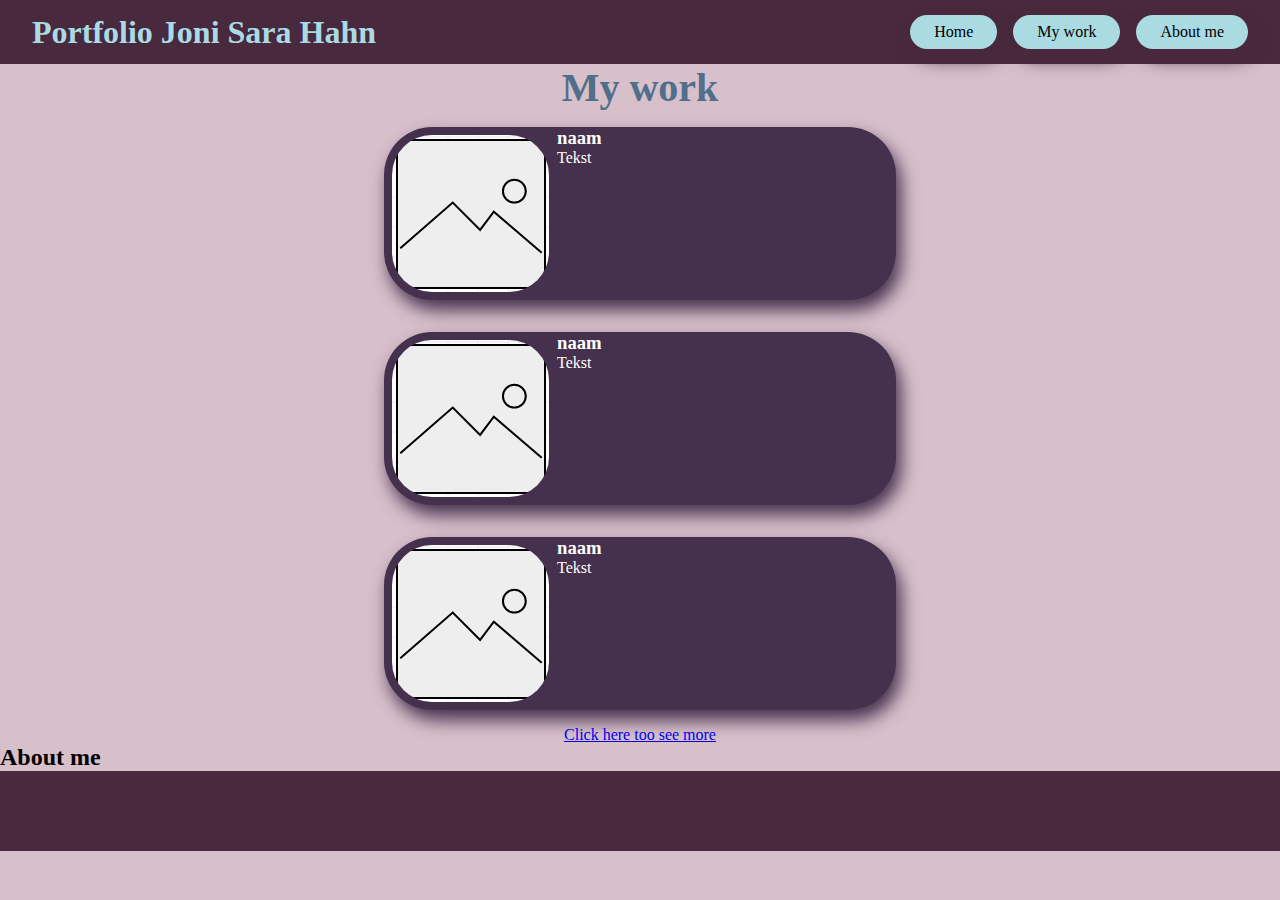
==== index.html @ 459853eb "first commit" ====
<!DOCTYPE html>
<html lang="en">
<head>
    <meta charset="UTF-8">
    <meta name="viewport" content="width=device-width, initial-scale=1.0">
    <title>Joni Sara Hahn portfolio</title>
    <link rel="stylesheet" href="style/style.css">
</head>
<body>
<header>
  <h1>Portfolio Joni Sara Hahn</h1>
  <ul>
    <li>Home</li>
    <li>My work</li>
    <li>About me</li>
  </ul>
</header>
<main>
    <section class="mywork">
        <h2>My work</h2>
        <article>
            <img src="img/stockimg.jpg" alt="">
            <div>
                <h3>naam</h3>
                <p>Tekst</p>
            </div>
        </article>
        <article>
            <img src="img/stockimg.jpg" alt="">
            <div>
                <h3>naam</h3>
                <p>Tekst</p>
            </div>
        </article>
        <article>
            <img src="img/stockimg.jpg" alt="">
            <div>
                <h3>naam</h3>
                <p>Tekst</p>
            </div>
        </article>
        <a href="#">Click here too see more</a>
    </section>
    <section class="aboutme">
        <h2>About me</h2>
    </section>
    <footer></footer>
</main>
</body>
</html>
---- style/style.css ----
/* All styling */
* {
    margin: 0;
    padding: 0;
}

body {
    background-color: var(--color-background);
}

:root {
    --color-background:#D8C0CB;
    --color-burgandy:#48293D;
    --color-blue:#AADBE3;
    --color-headtext:#506F8A;
    --color-secback:#45304D;
}

/* Header */
header {
    display: flex;
    justify-content: space-between;
    background-color: var(--color-burgandy);
    height: 4em;
}

header h1 {
    margin-left: 1em;
    display: flex;
    align-items: center;
    color: var(--color-blue);
}

header ul {
    display: flex;
    display: flex;
    align-items: center;
    margin-right: 1em;
}

header ul li {
    list-style: none;
    margin-right: 1em;
    font-size: 1em;
    background-color: var(--color-blue);
    padding: .5em 1.5em .5em 1.5em;
    border-radius: 2em;
    box-shadow: 5px 10px 18px var(--color-burgandy);
}

/* Main */
.mywork {
    display: flex;
    flex-direction: column;
    align-items: center;
}

.mywork h2 {
    color: var(--color-headtext);
    display: flex;
    justify-content: center;
    font-size: 2.5em;
}

.mywork article {
    display: flex;
    background-color: var(--color-secback);
    width: 40%;
    border-radius: 3em;
    margin-bottom: 1em;
    margin-top: 1em;
    color: white;
    box-shadow: 5px 10px 18px var(--color-secback);
}

.mywork article img {
    border-radius: 3em;
    padding: .5em;
}

/* Footer */
footer {
    background-color: var(--color-burgandy);
    height: 5em;
}
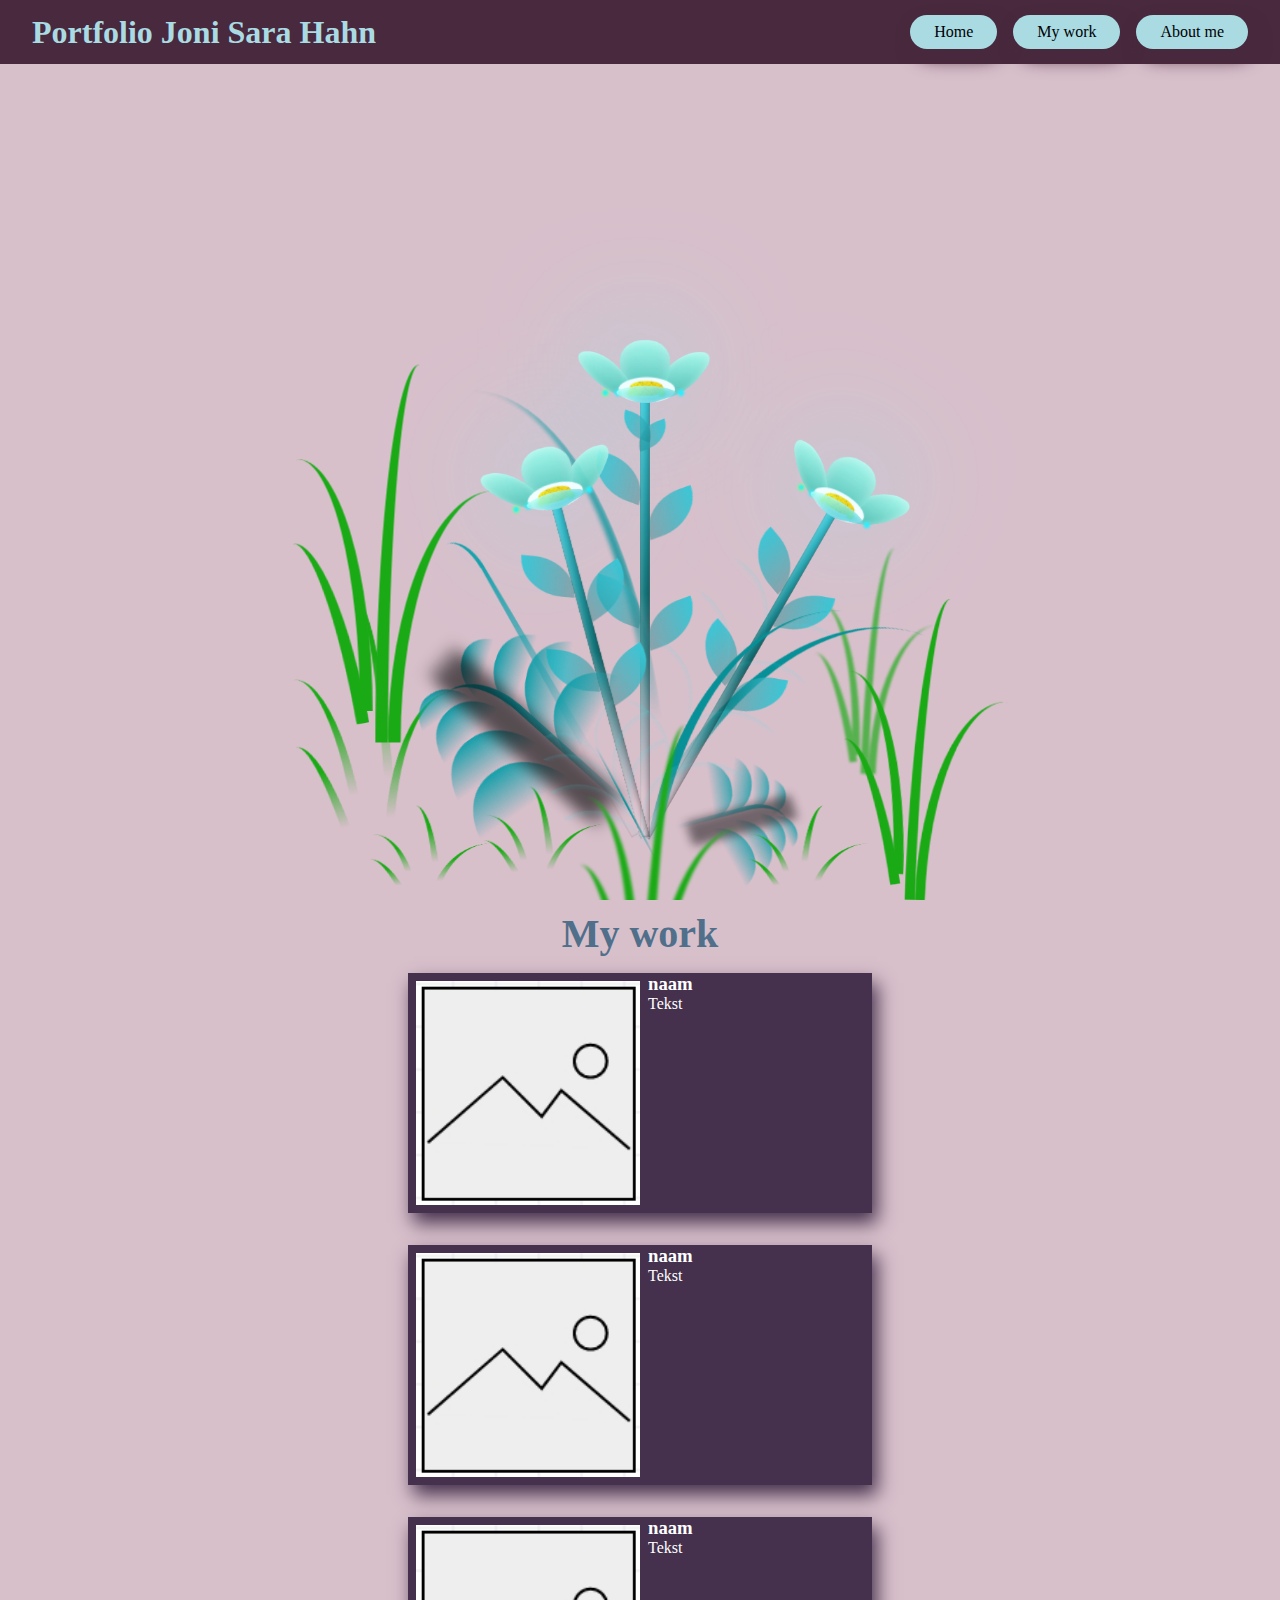
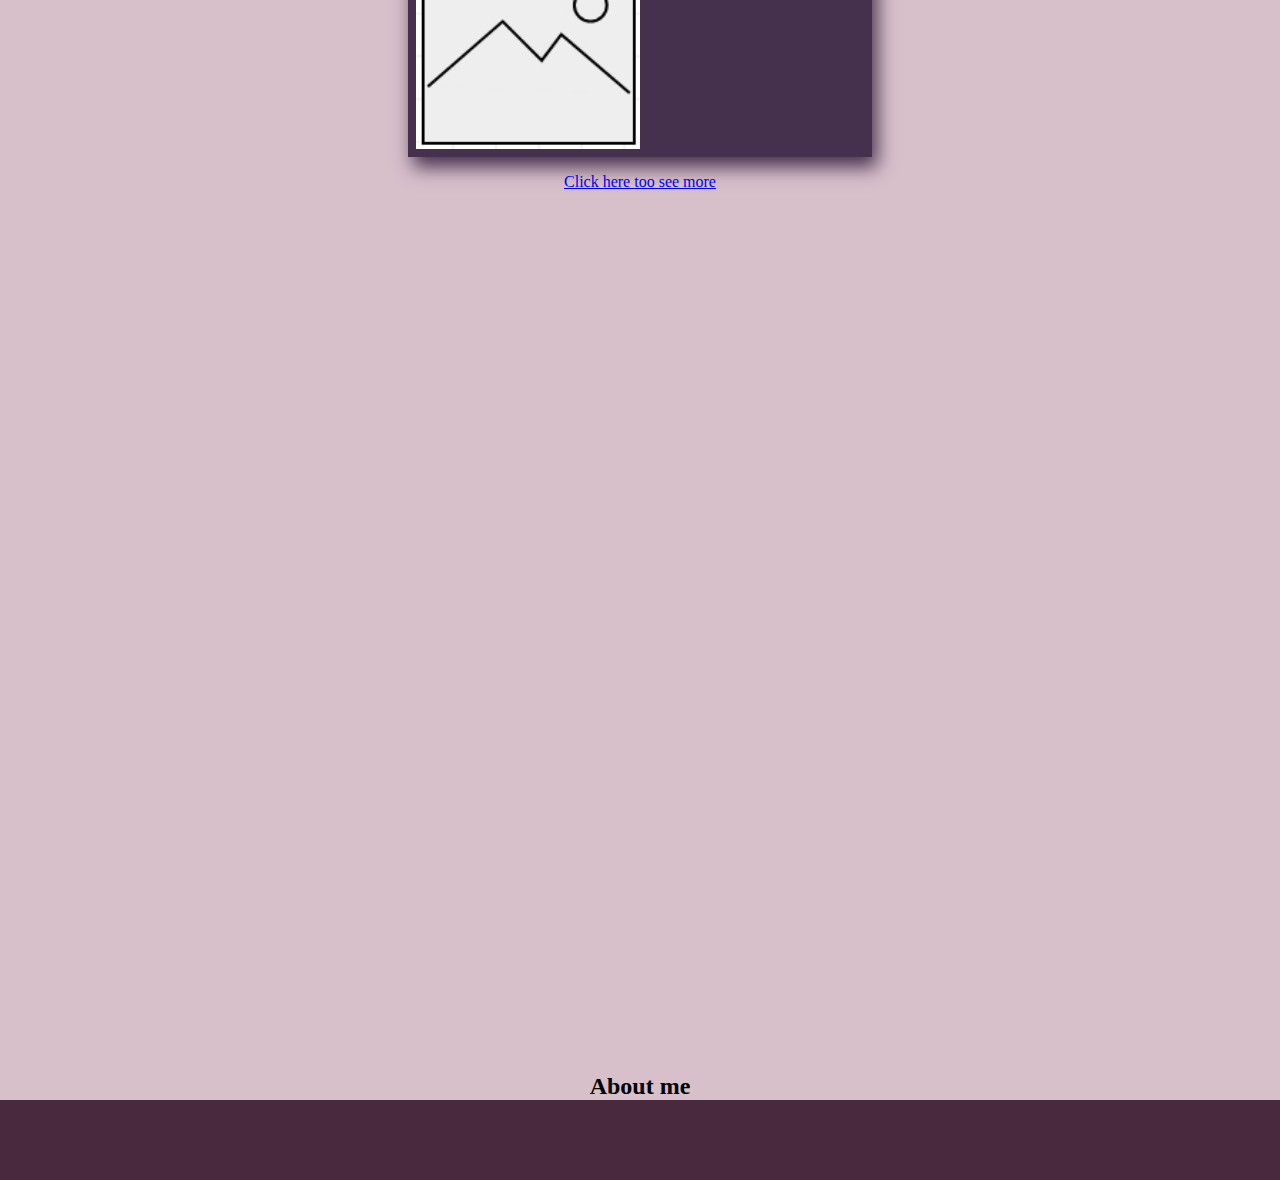
==== commit eb5762ed: "flower animation" ====
--- a/index.html
+++ b/index.html
@@ -6,7 +6,7 @@
     <title>Joni Sara Hahn portfolio</title>
     <link rel="stylesheet" href="style/style.css">
 </head>
-<body>
+<body class="not-loaded">
 <header>
   <h1>Portfolio Joni Sara Hahn</h1>
   <ul>
@@ -16,6 +16,308 @@
   </ul>
 </header>
 <main>
+    <section class="flower-section">
+        <div class="night"></div>
+        <div class="flowers">
+          <div class="flower flower--1">
+            <div class="flower__leafs flower__leafs--1">
+              <div class="flower__leaf flower__leaf--1"></div>
+              <div class="flower__leaf flower__leaf--2"></div>
+              <div class="flower__leaf flower__leaf--3"></div>
+              <div class="flower__leaf flower__leaf--4"></div>
+              
+
+              <div class="flower__white-circle"></div>
+      
+              <div class="flower__light flower__light--1"></div>
+              <div class="flower__light flower__light--2"></div>
+              <div class="flower__light flower__light--3"></div>
+              <div class="flower__light flower__light--4"></div>
+              <div class="flower__light flower__light--5"></div>
+              <div class="flower__light flower__light--6"></div>
+              <div class="flower__light flower__light--7"></div>
+              <div class="flower__light flower__light--8"></div>
+      
+            </div>
+            <div class="flower__line">
+              <div class="flower__line__leaf flower__line__leaf--1"></div>
+              <div class="flower__line__leaf flower__line__leaf--2"></div>
+              <div class="flower__line__leaf flower__line__leaf--3"></div>
+              <div class="flower__line__leaf flower__line__leaf--4"></div>
+              <div class="flower__line__leaf flower__line__leaf--5"></div>
+              <div class="flower__line__leaf flower__line__leaf--6"></div>
+            </div>
+          </div>
+      
+          <div class="flower flower--2">
+            <div class="flower__leafs flower__leafs--2">
+              <div class="flower__leaf flower__leaf--1"></div>
+              <div class="flower__leaf flower__leaf--2"></div>
+              <div class="flower__leaf flower__leaf--3"></div>
+              <div class="flower__leaf flower__leaf--4"></div>
+              <div class="flower__white-circle"></div>
+      
+              <div class="flower__light flower__light--1"></div>
+              <div class="flower__light flower__light--2"></div>
+              <div class="flower__light flower__light--3"></div>
+              <div class="flower__light flower__light--4"></div>
+              <div class="flower__light flower__light--5"></div>
+              <div class="flower__light flower__light--6"></div>
+              <div class="flower__light flower__light--7"></div>
+              <div class="flower__light flower__light--8"></div>
+      
+            </div>
+            <div class="flower__line">
+              <div class="flower__line__leaf flower__line__leaf--1"></div>
+              <div class="flower__line__leaf flower__line__leaf--2"></div>
+              <div class="flower__line__leaf flower__line__leaf--3"></div>
+              <div class="flower__line__leaf flower__line__leaf--4"></div>
+            </div>
+          </div>
+      
+          <div class="flower flower--3">
+            <div class="flower__leafs flower__leafs--3">
+              <div class="flower__leaf flower__leaf--1"></div>
+              <div class="flower__leaf flower__leaf--2"></div>
+              <div class="flower__leaf flower__leaf--3"></div>
+              <div class="flower__leaf flower__leaf--4"></div>
+              <div class="flower__white-circle"></div>
+      
+              <div class="flower__light flower__light--1"></div>
+              <div class="flower__light flower__light--2"></div>
+              <div class="flower__light flower__light--3"></div>
+              <div class="flower__light flower__light--4"></div>
+              <div class="flower__light flower__light--5"></div>
+              <div class="flower__light flower__light--6"></div>
+              <div class="flower__light flower__light--7"></div>
+              <div class="flower__light flower__light--8"></div>
+      
+            </div>
+            <div class="flower__line">
+              <div class="flower__line__leaf flower__line__leaf--1"></div>
+              <div class="flower__line__leaf flower__line__leaf--2"></div>
+              <div class="flower__line__leaf flower__line__leaf--3"></div>
+              <div class="flower__line__leaf flower__line__leaf--4"></div>
+            </div>
+          </div>
+      
+          <div class="grow-ans" style="--d:1.2s">
+            <div class="flower__g-long">
+              <div class="flower__g-long__top"></div>
+              <div class="flower__g-long__bottom"></div>
+            </div>
+          </div>
+      
+          <div class="growing-grass">
+            <div class="flower__grass flower__grass--1">
+              <div class="flower__grass--top"></div>
+              <div class="flower__grass--bottom"></div>
+              <div class="flower__grass__leaf flower__grass__leaf--1"></div>
+              <div class="flower__grass__leaf flower__grass__leaf--2"></div>
+              <div class="flower__grass__leaf flower__grass__leaf--3"></div>
+              <div class="flower__grass__leaf flower__grass__leaf--4"></div>
+              <div class="flower__grass__leaf flower__grass__leaf--5"></div>
+              <div class="flower__grass__leaf flower__grass__leaf--6"></div>
+              <div class="flower__grass__leaf flower__grass__leaf--7"></div>
+              <div class="flower__grass__leaf flower__grass__leaf--8"></div>
+              <div class="flower__grass__overlay"></div>
+            </div>
+          </div>
+      
+          <div class="growing-grass">
+            <div class="flower__grass flower__grass--2">
+              <div class="flower__grass--top"></div>
+              <div class="flower__grass--bottom"></div>
+              <div class="flower__grass__leaf flower__grass__leaf--1"></div>
+              <div class="flower__grass__leaf flower__grass__leaf--2"></div>
+              <div class="flower__grass__leaf flower__grass__leaf--3"></div>
+              <div class="flower__grass__leaf flower__grass__leaf--4"></div>
+              <div class="flower__grass__leaf flower__grass__leaf--5"></div>
+              <div class="flower__grass__leaf flower__grass__leaf--6"></div>
+              <div class="flower__grass__leaf flower__grass__leaf--7"></div>
+              <div class="flower__grass__leaf flower__grass__leaf--8"></div>
+              <div class="flower__grass__overlay"></div>
+            </div>
+          </div>
+      
+          <div class="grow-ans" style="--d:2.4s">
+            <div class="flower__g-right flower__g-right--1">
+              <div class="leaf"></div>
+            </div>
+          </div>
+      
+          <div class="grow-ans" style="--d:2.8s">
+            <div class="flower__g-right flower__g-right--2">
+              <div class="leaf"></div>
+            </div>
+          </div>
+      
+          <div class="grow-ans" style="--d:2.8s">
+            <div class="flower__g-front">
+              <div class="flower__g-front__leaf-wrapper flower__g-front__leaf-wrapper--1">
+                <div class="flower__g-front__leaf"></div>
+              </div>
+              <div class="flower__g-front__leaf-wrapper flower__g-front__leaf-wrapper--2">
+                <div class="flower__g-front__leaf"></div>
+              </div>
+              <div class="flower__g-front__leaf-wrapper flower__g-front__leaf-wrapper--3">
+                <div class="flower__g-front__leaf"></div>
+              </div>
+              <div class="flower__g-front__leaf-wrapper flower__g-front__leaf-wrapper--4">
+                <div class="flower__g-front__leaf"></div>
+              </div>
+              <div class="flower__g-front__leaf-wrapper flower__g-front__leaf-wrapper--5">
+                <div class="flower__g-front__leaf"></div>
+              </div>
+              <div class="flower__g-front__leaf-wrapper flower__g-front__leaf-wrapper--6">
+                <div class="flower__g-front__leaf"></div>
+              </div>
+              <div class="flower__g-front__leaf-wrapper flower__g-front__leaf-wrapper--7">
+                <div class="flower__g-front__leaf"></div>
+              </div>
+              <div class="flower__g-front__leaf-wrapper flower__g-front__leaf-wrapper--8">
+                <div class="flower__g-front__leaf"></div>
+              </div>
+              <div class="flower__g-front__line"></div>
+            </div>
+          </div>
+      
+          <div class="grow-ans" style="--d:3.2s">
+            <div class="flower__g-fr">
+              <div class="leaf"></div>
+              <div class="flower__g-fr__leaf flower__g-fr__leaf--1"></div>
+              <div class="flower__g-fr__leaf flower__g-fr__leaf--2"></div>
+              <div class="flower__g-fr__leaf flower__g-fr__leaf--3"></div>
+              <div class="flower__g-fr__leaf flower__g-fr__leaf--4"></div>
+              <div class="flower__g-fr__leaf flower__g-fr__leaf--5"></div>
+              <div class="flower__g-fr__leaf flower__g-fr__leaf--6"></div>
+              <div class="flower__g-fr__leaf flower__g-fr__leaf--7"></div>
+              <div class="flower__g-fr__leaf flower__g-fr__leaf--8"></div>
+            </div>
+          </div>
+      
+          <div class="long-g long-g--0">
+            <div class="grow-ans" style="--d:3s">
+              <div class="leaf leaf--0"></div>
+            </div>
+            <div class="grow-ans" style="--d:2.2s">
+              <div class="leaf leaf--1"></div>
+            </div>
+            <div class="grow-ans" style="--d:3.4s">
+              <div class="leaf leaf--2"></div>
+            </div>
+            <div class="grow-ans" style="--d:3.6s">
+              <div class="leaf leaf--3"></div>
+            </div>
+          </div>
+      
+          <div class="long-g long-g--1">
+            <div class="grow-ans" style="--d:3.6s">
+              <div class="leaf leaf--0"></div>
+            </div>
+            <div class="grow-ans" style="--d:3.8s">
+              <div class="leaf leaf--1"></div>
+            </div>
+            <div class="grow-ans" style="--d:4s">
+              <div class="leaf leaf--2"></div>
+            </div>
+            <div class="grow-ans" style="--d:4.2s">
+              <div class="leaf leaf--3"></div>
+            </div>
+          </div>
+      
+          <div class="long-g long-g--2">
+            <div class="grow-ans" style="--d:4s">
+              <div class="leaf leaf--0"></div>
+            </div>
+            <div class="grow-ans" style="--d:4.2s">
+              <div class="leaf leaf--1"></div>
+            </div>
+            <div class="grow-ans" style="--d:4.4s">
+              <div class="leaf leaf--2"></div>
+            </div>
+            <div class="grow-ans" style="--d:4.6s">
+              <div class="leaf leaf--3"></div>
+            </div>
+          </div>
+      
+          <div class="long-g long-g--3">
+            <div class="grow-ans" style="--d:4s">
+              <div class="leaf leaf--0"></div>
+            </div>
+            <div class="grow-ans" style="--d:4.2s">
+              <div class="leaf leaf--1"></div>
+            </div>
+            <div class="grow-ans" style="--d:3s">
+              <div class="leaf leaf--2"></div>
+            </div>
+            <div class="grow-ans" style="--d:3.6s">
+              <div class="leaf leaf--3"></div>
+            </div>
+          </div>
+      
+          <div class="long-g long-g--4">
+            <div class="grow-ans" style="--d:4s">
+              <div class="leaf leaf--0"></div>
+            </div>
+            <div class="grow-ans" style="--d:4.2s">
+              <div class="leaf leaf--1"></div>
+            </div>
+            <div class="grow-ans" style="--d:3s">
+              <div class="leaf leaf--2"></div>
+            </div>
+            <div class="grow-ans" style="--d:3.6s">
+              <div class="leaf leaf--3"></div>
+            </div>
+          </div>
+      
+          <div class="long-g long-g--5">
+            <div class="grow-ans" style="--d:4s">
+              <div class="leaf leaf--0"></div>
+            </div>
+            <div class="grow-ans" style="--d:4.2s">
+              <div class="leaf leaf--1"></div>
+            </div>
+            <div class="grow-ans" style="--d:3s">
+              <div class="leaf leaf--2"></div>
+            </div>
+            <div class="grow-ans" style="--d:3.6s">
+              <div class="leaf leaf--3"></div>
+            </div>
+          </div>
+      
+          <div class="long-g long-g--6">
+            <div class="grow-ans" style="--d:4.2s">
+              <div class="leaf leaf--0"></div>
+            </div>
+            <div class="grow-ans" style="--d:4.4s">
+              <div class="leaf leaf--1"></div>
+            </div>
+            <div class="grow-ans" style="--d:4.6s">
+              <div class="leaf leaf--2"></div>
+            </div>
+            <div class="grow-ans" style="--d:4.8s">
+              <div class="leaf leaf--3"></div>
+            </div>
+          </div>
+      
+          <div class="long-g long-g--7">
+            <div class="grow-ans" style="--d:3s">
+              <div class="leaf leaf--0"></div>
+            </div>
+            <div class="grow-ans" style="--d:3.2s">
+              <div class="leaf leaf--1"></div>
+            </div>
+            <div class="grow-ans" style="--d:3.5s">
+              <div class="leaf leaf--2"></div>
+            </div>
+            <div class="grow-ans" style="--d:3.6s">
+              <div class="leaf leaf--3"></div>
+            </div>
+          </div>
+        </div>
+        <!-- https://codepen.io/theArtsy07/pen/oNPOVqB -->
+      </section>
     <section class="mywork">
         <h2>My work</h2>
         <article>
@@ -44,7 +346,8 @@
     <section class="aboutme">
         <h2>About me</h2>
     </section>
+    </main>
     <footer></footer>
-</main>
+    <script src="script/script.js"></script>
 </body>
 </html>--- a/style/style.css
+++ b/style/style.css
@@ -22,6 +22,10 @@
     justify-content: space-between;
     background-color: var(--color-burgandy);
     height: 4em;
+    width: 100%;
+    left: 0;
+    z-index: 1000;
+    position: fixed;
 }
 
 header h1 {
@@ -65,8 +69,7 @@
 .mywork article {
     display: flex;
     background-color: var(--color-secback);
-    width: 40%;
-    border-radius: 3em;
+    width: 29em;
     margin-bottom: 1em;
     margin-top: 1em;
     color: white;
@@ -74,7 +77,7 @@
 }
 
 .mywork article img {
-    border-radius: 3em;
+    width: 14em;
     padding: .5em;
 }
 
@@ -83,3 +86,982 @@
     background-color: var(--color-burgandy);
     height: 5em;
 }
+
+
+/* Flower animation */
+/* https://codepen.io/theArtsy07/pen/oNPOVqB */
+
+section {
+    display: flex;
+    align-items: flex-end;
+    justify-content: center;
+    min-height: 100vh;
+    background-color: var(--color-background);
+    overflow: hidden;
+    perspective: 1000px;
+  }
+  
+  .night {
+    position: fixed;
+    left: 50%;
+    top: 0;
+    transform: translateX(-50%);
+    width: 100%;
+    height: 100%;
+    filter: blur(0.1vmin);
+    background-image: radial-gradient(ellipse at top, transparent 0%, var(--dark-color)), radial-gradient(ellipse at bottom, var(--dark-color), rgba(145, 233, 255, 0.2)), repeating-linear-gradient(220deg, black 0px, black 19px, transparent 19px, transparent 22px), repeating-linear-gradient(189deg, black 0px, black 19px, transparent 19px, transparent 22px), repeating-linear-gradient(148deg, black 0px, black 19px, transparent 19px, transparent 22px), linear-gradient(90deg, #00fffa, #f0f0f0);
+  }
+  
+  .flowers {
+    position: relative;
+    transform: scale(0.7);
+  }
+  
+  .flower {
+    position: absolute;
+    bottom: 10vmin;
+    transform-origin: bottom center;
+    z-index: 10;
+    --fl-speed: 0.8s;
+  }
+  .flower--1 {
+    animation: moving-flower-1 4s linear infinite;
+  }
+  .flower--1 .flower__line {
+    height: 70vmin;
+    animation-delay: 0.3s;
+  }
+  .flower--1 .flower__line__leaf--1 {
+    animation: blooming-leaf-right var(--fl-speed) 1.6s backwards;
+  }
+  .flower--1 .flower__line__leaf--2 {
+    animation: blooming-leaf-right var(--fl-speed) 1.4s backwards;
+  }
+  .flower--1 .flower__line__leaf--3 {
+    animation: blooming-leaf-left var(--fl-speed) 1.2s backwards;
+  }
+  .flower--1 .flower__line__leaf--4 {
+    animation: blooming-leaf-left var(--fl-speed) 1s backwards;
+  }
+  .flower--1 .flower__line__leaf--5 {
+    animation: blooming-leaf-right var(--fl-speed) 1.8s backwards;
+  }
+  .flower--1 .flower__line__leaf--6 {
+    animation: blooming-leaf-left var(--fl-speed) 2s backwards;
+  }
+  .flower--2 {
+    left: 50%;
+    transform: rotate(30deg);
+    animation: moving-flower-2 4s linear infinite;
+  }
+  .flower--2 .flower__line {
+    height: 60vmin;
+    animation-delay: 0.8s;
+  }
+  .flower--2 .flower__line__leaf--1 {
+    animation: blooming-leaf-right var(--fl-speed) 1.9s backwards;
+  }
+  .flower--2 .flower__line__leaf--2 {
+    animation: blooming-leaf-right var(--fl-speed) 1.7s backwards;
+  }
+  .flower--2 .flower__line__leaf--3 {
+    animation: blooming-leaf-left var(--fl-speed) 1.5s backwards;
+  }
+  .flower--2 .flower__line__leaf--4 {
+    animation: blooming-leaf-left var(--fl-speed) 1.3s backwards;
+  }
+  .flower--3 {
+    left: 50%;
+    transform: rotate(-15deg);
+    animation: moving-flower-3 4s linear infinite;
+  }
+  .flower--3 .flower__line {
+    animation-delay: 0.9s;
+  }
+  .flower--3 .flower__line__leaf--1 {
+    animation: blooming-leaf-right var(--fl-speed) 2.5s backwards;
+  }
+  .flower--3 .flower__line__leaf--2 {
+    animation: blooming-leaf-right var(--fl-speed) 2.3s backwards;
+  }
+  .flower--3 .flower__line__leaf--3 {
+    animation: blooming-leaf-left var(--fl-speed) 2.1s backwards;
+  }
+  .flower--3 .flower__line__leaf--4 {
+    animation: blooming-leaf-left var(--fl-speed) 1.9s backwards;
+  }
+  .flower__leafs {
+    position: relative;
+    animation: blooming-flower 2s backwards;
+  }
+  .flower__leafs--1 {
+    animation-delay: 1.1s;
+  }
+  .flower__leafs--2 {
+    animation-delay: 1.4s;
+  }
+  .flower__leafs--3 {
+    animation-delay: 1.7s;
+  }
+  .flower__leafs::after {
+    content: "";
+    position: absolute;
+    left: 0;
+    top: 0;
+    transform: translate(-50%, -100%);
+    width: 8vmin;
+    height: 8vmin;
+    background-color: #6bf0ff;
+    filter: blur(10vmin);
+  }
+  .flower__leaf {
+    position: absolute;
+    bottom: 0;
+    left: 50%;
+    width: 8vmin;
+    height: 11vmin;
+    border-radius: 51% 49% 47% 53%/44% 45% 55% 69%;
+    background-color: #65e6cc;
+    background-image: linear-gradient(to top, #40bbab, #a7ffee);
+    transform-origin: bottom center;
+    opacity: 0.9;
+    box-shadow: inset 0 0 2vmin rgba(255, 255, 255, 0.5);
+  }
+  .flower__leaf--1 {
+    transform: translate(-10%, 1%) rotateY(40deg) rotateX(-50deg);
+  }
+  .flower__leaf--2 {
+    transform: translate(-50%, -4%) rotateX(40deg);
+  }
+  .flower__leaf--3 {
+    transform: translate(-90%, 0%) rotateY(45deg) rotateX(50deg);
+  }
+  .flower__leaf--4 {
+    width: 8vmin;
+    height: 8vmin;
+    transform-origin: bottom left;
+    border-radius: 4vmin 10vmin 4vmin 4vmin;
+    transform: translate(0%, 18%) rotateX(70deg) rotate(-43deg);
+    background-image: linear-gradient(to top, #39c6d6, #a7ffee);
+    z-index: 1;
+    opacity: 0.8;
+  }
+  .flower__white-circle {
+    position: absolute;
+    left: -3.5vmin;
+    top: -3vmin;
+    width: 9vmin;
+    height: 4vmin;
+    border-radius: 50%;
+    background-color: #fff;
+  }
+  .flower__white-circle::after {
+    content: "";
+    position: absolute;
+    left: 50%;
+    top: 45%;
+    transform: translate(-50%, -50%);
+    width: 60%;
+    height: 60%;
+    border-radius: inherit;
+    background-image: repeating-linear-gradient(135deg, rgba(0, 0, 0, 0.03) 0px, rgba(0, 0, 0, 0.03) 1px, transparent 1px, transparent 12px), repeating-linear-gradient(45deg, rgba(0, 0, 0, 0.03) 0px, rgba(0, 0, 0, 0.03) 1px, transparent 1px, transparent 12px), repeating-linear-gradient(67.5deg, rgba(0, 0, 0, 0.03) 0px, rgba(0, 0, 0, 0.03) 1px, transparent 1px, transparent 12px), repeating-linear-gradient(135deg, rgba(0, 0, 0, 0.03) 0px, rgba(0, 0, 0, 0.03) 1px, transparent 1px, transparent 12px), repeating-linear-gradient(45deg, rgba(0, 0, 0, 0.03) 0px, rgba(0, 0, 0, 0.03) 1px, transparent 1px, transparent 12px), repeating-linear-gradient(112.5deg, rgba(0, 0, 0, 0.03) 0px, rgba(0, 0, 0, 0.03) 1px, transparent 1px, transparent 12px), repeating-linear-gradient(112.5deg, rgba(0, 0, 0, 0.03) 0px, rgba(0, 0, 0, 0.03) 1px, transparent 1px, transparent 12px), repeating-linear-gradient(45deg, rgba(0, 0, 0, 0.03) 0px, rgba(0, 0, 0, 0.03) 1px, transparent 1px, transparent 12px), repeating-linear-gradient(22.5deg, rgba(0, 0, 0, 0.03) 0px, rgba(0, 0, 0, 0.03) 1px, transparent 1px, transparent 12px), repeating-linear-gradient(45deg, rgba(0, 0, 0, 0.03) 0px, rgba(0, 0, 0, 0.03) 1px, transparent 1px, transparent 12px), repeating-linear-gradient(22.5deg, rgba(0, 0, 0, 0.03) 0px, rgba(0, 0, 0, 0.03) 1px, transparent 1px, transparent 12px), repeating-linear-gradient(135deg, rgba(0, 0, 0, 0.03) 0px, rgba(0, 0, 0, 0.03) 1px, transparent 1px, transparent 12px), repeating-linear-gradient(157.5deg, rgba(0, 0, 0, 0.03) 0px, rgba(0, 0, 0, 0.03) 1px, transparent 1px, transparent 12px), repeating-linear-gradient(67.5deg, rgba(0, 0, 0, 0.03) 0px, rgba(0, 0, 0, 0.03) 1px, transparent 1px, transparent 12px), repeating-linear-gradient(67.5deg, rgba(0, 0, 0, 0.03) 0px, rgba(0, 0, 0, 0.03) 1px, transparent 1px, transparent 12px), linear-gradient(90deg, #ffeb12, #ffce00);
+  }
+  .flower__line {
+    height: 55vmin;
+    width: 1.5vmin;
+    background-image: linear-gradient(to left, rgba(0, 0, 0, 0.2), transparent, rgba(255, 255, 255, 0.2)), linear-gradient(to top, transparent 10%, #14757a, #39c6d6);
+    box-shadow: inset 0 0 2px rgba(0, 0, 0, 0.5);
+    animation: grow-flower-tree 4s backwards;
+  }
+  .flower__line__leaf {
+    --w: 7vmin;
+    --h: calc(var(--w) + 2vmin);
+    position: absolute;
+    top: 20%;
+    left: 90%;
+    width: var(--w);
+    height: var(--h);
+    border-top-right-radius: var(--h);
+    border-bottom-left-radius: var(--h);
+    background-image: linear-gradient(to top, rgba(20, 117, 122, 0.4), #39c6d6);
+  }
+  .flower__line__leaf--1 {
+    transform: rotate(70deg) rotateY(30deg);
+  }
+  .flower__line__leaf--2 {
+    top: 45%;
+    transform: rotate(70deg) rotateY(30deg);
+  }
+  .flower__line__leaf--3, .flower__line__leaf--4, .flower__line__leaf--6 {
+    border-top-right-radius: 0;
+    border-bottom-left-radius: 0;
+    border-top-left-radius: var(--h);
+    border-bottom-right-radius: var(--h);
+    left: -460%;
+    top: 12%;
+    transform: rotate(-70deg) rotateY(30deg);
+  }
+  .flower__line__leaf--4 {
+    top: 40%;
+  }
+  .flower__line__leaf--5 {
+    top: 0;
+    transform-origin: left;
+    transform: rotate(70deg) rotateY(30deg) scale(0.6);
+  }
+  .flower__line__leaf--6 {
+    top: -2%;
+    left: -450%;
+    transform-origin: right;
+    transform: rotate(-70deg) rotateY(30deg) scale(0.6);
+  }
+  .flower__light {
+    position: absolute;
+    bottom: 0vmin;
+    width: 1vmin;
+    height: 1vmin;
+    background-color: #fffb00;
+    border-radius: 50%;
+    filter: blur(0.2vmin);
+    animation: light-ans 4s linear infinite backwards;
+  }
+  .flower__light:nth-child(odd) {
+    background-color: #23f0ff;
+  }
+  .flower__light--1 {
+    left: -2vmin;
+    animation-delay: 1s;
+  }
+  .flower__light--2 {
+    left: 3vmin;
+    animation-delay: 0.5s;
+  }
+  .flower__light--3 {
+    left: -6vmin;
+    animation-delay: 0.3s;
+  }
+  .flower__light--4 {
+    left: 6vmin;
+    animation-delay: 0.9s;
+  }
+  .flower__light--5 {
+    left: -1vmin;
+    animation-delay: 1.5s;
+  }
+  .flower__light--6 {
+    left: -4vmin;
+    animation-delay: 3s;
+  }
+  .flower__light--7 {
+    left: 3vmin;
+    animation-delay: 2s;
+  }
+  .flower__light--8 {
+    left: -6vmin;
+    animation-delay: 3.5s;
+  }
+  .flower__grass {
+    --c: #159faa;
+    --line-w: 1.5vmin;
+    position: absolute;
+    bottom: 12vmin;
+    left: -7vmin;
+    display: flex;
+    flex-direction: column;
+    align-items: flex-end;
+    z-index: 20;
+    transform-origin: bottom center;
+    transform: rotate(-48deg) rotateY(40deg);
+  }
+  .flower__grass--1 {
+    animation: moving-grass 2s linear infinite;
+  }
+  .flower__grass--2 {
+    left: 2vmin;
+    bottom: 10vmin;
+    transform: scale(0.5) rotate(75deg) rotateX(10deg) rotateY(-200deg);
+    opacity: 0.8;
+    z-index: 0;
+    animation: moving-grass--2 1.5s linear infinite;
+  }
+  .flower__grass--top {
+    width: 7vmin;
+    height: 10vmin;
+    border-top-right-radius: 100%;
+    border-right: var(--line-w) solid var(--c);
+    transform-origin: bottom center;
+    transform: rotate(-2deg);
+  }
+  .flower__grass--bottom {
+    margin-top: -2px;
+    width: var(--line-w);
+    height: 25vmin;
+    background-image: linear-gradient(to top, transparent, var(--c));
+  }
+  .flower__grass__leaf {
+    --size: 10vmin;
+    position: absolute;
+    width: calc(var(--size) * 2.1);
+    height: var(--size);
+    border-top-left-radius: var(--size);
+    border-top-right-radius: var(--size);
+    background-image: linear-gradient(to top, transparent, transparent 30%, var(--c));
+    z-index: 100;
+  }
+  .flower__grass__leaf--1 {
+    top: -6%;
+    left: 30%;
+    --size: 6vmin;
+    transform: rotate(-20deg);
+    animation: growing-grass-ans--1 2s 2.6s backwards;
+  }
+  @keyframes growing-grass-ans--1 {
+    0% {
+      transform-origin: bottom left;
+      transform: rotate(-20deg) scale(0);
+    }
+  }
+  .flower__grass__leaf--2 {
+    top: -5%;
+    left: -110%;
+    --size: 6vmin;
+    transform: rotate(10deg);
+    animation: growing-grass-ans--2 2s 2.4s linear backwards;
+  }
+  @keyframes growing-grass-ans--2 {
+    0% {
+      transform-origin: bottom right;
+      transform: rotate(10deg) scale(0);
+    }
+  }
+  .flower__grass__leaf--3 {
+    top: 5%;
+    left: 60%;
+    --size: 8vmin;
+    transform: rotate(-18deg) rotateX(-20deg);
+    animation: growing-grass-ans--3 2s 2.2s linear backwards;
+  }
+  @keyframes growing-grass-ans--3 {
+    0% {
+      transform-origin: bottom left;
+      transform: rotate(-18deg) rotateX(-20deg) scale(0);
+    }
+  }
+  .flower__grass__leaf--4 {
+    top: 6%;
+    left: -135%;
+    --size: 8vmin;
+    transform: rotate(2deg);
+    animation: growing-grass-ans--4 2s 2s linear backwards;
+  }
+  @keyframes growing-grass-ans--4 {
+    0% {
+      transform-origin: bottom right;
+      transform: rotate(2deg) scale(0);
+    }
+  }
+  .flower__grass__leaf--5 {
+    top: 20%;
+    left: 60%;
+    --size: 10vmin;
+    transform: rotate(-24deg) rotateX(-20deg);
+    animation: growing-grass-ans--5 2s 1.8s linear backwards;
+  }
+  @keyframes growing-grass-ans--5 {
+    0% {
+      transform-origin: bottom left;
+      transform: rotate(-24deg) rotateX(-20deg) scale(0);
+    }
+  }
+  .flower__grass__leaf--6 {
+    top: 22%;
+    left: -180%;
+    --size: 10vmin;
+    transform: rotate(10deg);
+    animation: growing-grass-ans--6 2s 1.6s linear backwards;
+  }
+  @keyframes growing-grass-ans--6 {
+    0% {
+      transform-origin: bottom right;
+      transform: rotate(10deg) scale(0);
+    }
+  }
+  .flower__grass__leaf--7 {
+    top: 39%;
+    left: 70%;
+    --size: 10vmin;
+    transform: rotate(-10deg);
+    animation: growing-grass-ans--7 2s 1.4s linear backwards;
+  }
+  @keyframes growing-grass-ans--7 {
+    0% {
+      transform-origin: bottom left;
+      transform: rotate(-10deg) scale(0);
+    }
+  }
+  .flower__grass__leaf--8 {
+    top: 40%;
+    left: -215%;
+    --size: 11vmin;
+    transform: rotate(10deg);
+    animation: growing-grass-ans--8 2s 1.2s linear backwards;
+  }
+  @keyframes growing-grass-ans--8 {
+    0% {
+      transform-origin: bottom right;
+      transform: rotate(10deg) scale(0);
+    }
+  }
+  .flower__grass__overlay {
+    position: absolute;
+    top: -10%;
+    right: 0%;
+    width: 100%;
+    height: 100%;
+    background-color: rgba(0, 0, 0, 0.6);
+    filter: blur(1.5vmin);
+    z-index: 100;
+  }
+  .flower__g-long {
+    --w: 2vmin;
+    --h: 6vmin;
+    --c: #159faa;
+    position: absolute;
+    bottom: 10vmin;
+    left: -3vmin;
+    transform-origin: bottom center;
+    transform: rotate(-30deg) rotateY(-20deg);
+    display: flex;
+    flex-direction: column;
+    align-items: flex-end;
+    animation: flower-g-long-ans 3s linear infinite;
+  }
+  @keyframes flower-g-long-ans {
+    0%, 100% {
+      transform: rotate(-30deg) rotateY(-20deg);
+    }
+    50% {
+      transform: rotate(-32deg) rotateY(-20deg);
+    }
+  }
+  .flower__g-long__top {
+    top: calc(var(--h) * -1);
+    width: calc(var(--w) + 1vmin);
+    height: var(--h);
+    border-top-right-radius: 100%;
+    border-right: 0.7vmin solid var(--c);
+    transform: translate(-0.7vmin, 1vmin);
+  }
+  .flower__g-long__bottom {
+    width: var(--w);
+    height: 50vmin;
+    transform-origin: bottom center;
+    background-image: linear-gradient(to top, transparent 30%, var(--c));
+    box-shadow: inset 0 0 2px rgba(0, 0, 0, 0.5);
+    clip-path: polygon(35% 0, 65% 1%, 100% 100%, 0% 100%);
+  }
+  .flower__g-right {
+    position: absolute;
+    bottom: 6vmin;
+    left: -2vmin;
+    transform-origin: bottom left;
+    transform: rotate(20deg);
+  }
+  .flower__g-right .leaf {
+    width: 30vmin;
+    height: 50vmin;
+    border-top-left-radius: 100%;
+    border-left: 2vmin solid #079097;
+    background-image: linear-gradient(to bottom, transparent, var(--dark-color) 60%);
+    mask-image: linear-gradient(to top, transparent 30%, #079097 60%);
+  }
+  .flower__g-right--1 {
+    animation: flower-g-right-ans 2.5s linear infinite;
+  }
+  .flower__g-right--2 {
+    left: 5vmin;
+    transform: rotateY(-180deg);
+    animation: flower-g-right-ans--2 3s linear infinite;
+  }
+  .flower__g-right--2 .leaf {
+    height: 75vmin;
+    filter: blur(0.3vmin);
+    opacity: 0.8;
+  }
+  @keyframes flower-g-right-ans {
+    0%, 100% {
+      transform: rotate(20deg);
+    }
+    50% {
+      transform: rotate(24deg) rotateX(-20deg);
+    }
+  }
+  @keyframes flower-g-right-ans--2 {
+    0%, 100% {
+      transform: rotateY(-180deg) rotate(0deg) rotateX(-20deg);
+    }
+    50% {
+      transform: rotateY(-180deg) rotate(6deg) rotateX(-20deg);
+    }
+  }
+  .flower__g-front {
+    position: absolute;
+    bottom: 6vmin;
+    left: 2.5vmin;
+    z-index: 100;
+    transform-origin: bottom center;
+    transform: rotate(-28deg) rotateY(30deg) scale(1.04);
+    animation: flower__g-front-ans 2s linear infinite;
+  }
+  @keyframes flower__g-front-ans {
+    0%, 100% {
+      transform: rotate(-28deg) rotateY(30deg) scale(1.04);
+    }
+    50% {
+      transform: rotate(-35deg) rotateY(40deg) scale(1.04);
+    }
+  }
+  .flower__g-front__line {
+    width: 0.3vmin;
+    height: 20vmin;
+    background-image: linear-gradient(to top, transparent, #079097, transparent 100%);
+    position: relative;
+  }
+  .flower__g-front__leaf-wrapper {
+    position: absolute;
+    top: 0;
+    left: 0;
+    transform-origin: bottom left;
+    transform: rotate(10deg);
+  }
+  .flower__g-front__leaf-wrapper:nth-child(even) {
+    left: 0vmin;
+    transform: rotateY(-180deg) rotate(5deg);
+    animation: flower__g-front__leaf-left-ans 1s ease-in backwards;
+  }
+  .flower__g-front__leaf-wrapper:nth-child(odd) {
+    animation: flower__g-front__leaf-ans 1s ease-in backwards;
+  }
+  .flower__g-front__leaf-wrapper--1 {
+    top: -8vmin;
+    transform: scale(0.7);
+    animation: flower__g-front__leaf-ans 1s 5.5s ease-in backwards !important;
+  }
+  .flower__g-front__leaf-wrapper--2 {
+    top: -8vmin;
+    transform: rotateY(-180deg) scale(0.7) !important;
+    animation: flower__g-front__leaf-left-ans-2 1s 4.6s ease-in backwards !important;
+  }
+  .flower__g-front__leaf-wrapper--3 {
+    top: -3vmin;
+    animation: flower__g-front__leaf-ans 1s 4.6s ease-in backwards;
+  }
+  .flower__g-front__leaf-wrapper--4 {
+    top: -3vmin;
+    transform: rotateY(-180deg) scale(0.9) !important;
+    animation: flower__g-front__leaf-left-ans-2 1s 4.6s ease-in backwards !important;
+  }
+  @keyframes flower__g-front__leaf-left-ans-2 {
+    0% {
+      transform: rotateY(-180deg) scale(0);
+    }
+  }
+  .flower__g-front__leaf-wrapper--5, .flower__g-front__leaf-wrapper--6 {
+    top: 2vmin;
+  }
+  .flower__g-front__leaf-wrapper--7, .flower__g-front__leaf-wrapper--8 {
+    top: 6.5vmin;
+  }
+  .flower__g-front__leaf-wrapper--2 {
+    animation-delay: 5.2s !important;
+  }
+  .flower__g-front__leaf-wrapper--3 {
+    animation-delay: 4.9s !important;
+  }
+  .flower__g-front__leaf-wrapper--5 {
+    animation-delay: 4.3s !important;
+  }
+  .flower__g-front__leaf-wrapper--6 {
+    animation-delay: 4.1s !important;
+  }
+  .flower__g-front__leaf-wrapper--7 {
+    animation-delay: 3.8s !important;
+  }
+  .flower__g-front__leaf-wrapper--8 {
+    animation-delay: 3.5s !important;
+  }
+  @keyframes flower__g-front__leaf-ans {
+    0% {
+      transform: rotate(10deg) scale(0);
+    }
+  }
+  @keyframes flower__g-front__leaf-left-ans {
+    0% {
+      transform: rotateY(-180deg) rotate(5deg) scale(0);
+    }
+  }
+  .flower__g-front__leaf {
+    width: 10vmin;
+    height: 10vmin;
+    border-radius: 100% 0% 0% 100%/100% 100% 0% 0%;
+    box-shadow: inset 0 2px 1vmin rgba(44, 238, 252, 0.2);
+    background-image: linear-gradient(to bottom left, transparent, var(--dark-color)), linear-gradient(to bottom right, #159faa 50%, transparent 50%, transparent);
+    -webkit-mask-image: linear-gradient(to bottom right, #159faa 50%, transparent 50%, transparent);
+    mask-image: linear-gradient(to bottom right, #159faa 50%, transparent 50%, transparent);
+  }
+  .flower__g-fr {
+    position: absolute;
+    bottom: -4vmin;
+    left: vmin;
+    transform-origin: bottom left;
+    z-index: 10;
+    animation: flower__g-fr-ans 2s linear infinite;
+  }
+  @keyframes flower__g-fr-ans {
+    0%, 100% {
+      transform: rotate(2deg);
+    }
+    50% {
+      transform: rotate(4deg);
+    }
+  }
+  .flower__g-fr .leaf {
+    width: 30vmin;
+    height: 50vmin;
+    border-top-left-radius: 100%;
+    border-left: 2vmin solid #079097;
+    mask-image: linear-gradient(to top, transparent 25%, #079097 50%);
+    position: relative;
+    z-index: 1;
+  }
+  .flower__g-fr__leaf {
+    position: absolute;
+    top: 0;
+    left: 0;
+    width: 10vmin;
+    height: 10vmin;
+    border-radius: 100% 0% 0% 100%/100% 100% 0% 0%;
+    box-shadow: inset 0 2px 1vmin rgba(44, 238, 252, 0.2);
+    background-image: linear-gradient(to bottom left, transparent, var(--dark-color) 98%), linear-gradient(to bottom right, #23f0ff 45%, transparent 50%, transparent);
+    mask-image: linear-gradient(135deg, #159faa 40%, transparent 50%, transparent);
+  }
+  .flower__g-fr__leaf--1 {
+    left: 20vmin;
+    transform: rotate(45deg);
+    animation: flower__g-fr-leaft-ans-1 0.5s 5.2s linear backwards;
+  }
+  @keyframes flower__g-fr-leaft-ans-1 {
+    0% {
+      transform-origin: left;
+      transform: rotate(45deg) scale(0);
+    }
+  }
+  .flower__g-fr__leaf--2 {
+    left: 12vmin;
+    top: -7vmin;
+    transform: rotate(25deg) rotateY(-180deg);
+    animation: flower__g-fr-leaft-ans-6 0.5s 5s linear backwards;
+  }
+  .flower__g-fr__leaf--3 {
+    left: 15vmin;
+    top: 6vmin;
+    transform: rotate(55deg);
+    animation: flower__g-fr-leaft-ans-5 0.5s 4.8s linear backwards;
+  }
+  .flower__g-fr__leaf--4 {
+    left: 6vmin;
+    top: -2vmin;
+    transform: rotate(25deg) rotateY(-180deg);
+    animation: flower__g-fr-leaft-ans-6 0.5s 4.6s linear backwards;
+  }
+  .flower__g-fr__leaf--5 {
+    left: 10vmin;
+    top: 14vmin;
+    transform: rotate(55deg);
+    animation: flower__g-fr-leaft-ans-5 0.5s 4.4s linear backwards;
+  }
+  @keyframes flower__g-fr-leaft-ans-5 {
+    0% {
+      transform-origin: left;
+      transform: rotate(55deg) scale(0);
+    }
+  }
+  .flower__g-fr__leaf--6 {
+    left: 0vmin;
+    top: 6vmin;
+    transform: rotate(25deg) rotateY(-180deg);
+    animation: flower__g-fr-leaft-ans-6 0.5s 4.2s linear backwards;
+  }
+  @keyframes flower__g-fr-leaft-ans-6 {
+    0% {
+      transform-origin: right;
+      transform: rotate(25deg) rotateY(-180deg) scale(0);
+    }
+  }
+  .flower__g-fr__leaf--7 {
+    left: 5vmin;
+    top: 22vmin;
+    transform: rotate(45deg);
+    animation: flower__g-fr-leaft-ans-7 0.5s 4s linear backwards;
+  }
+  @keyframes flower__g-fr-leaft-ans-7 {
+    0% {
+      transform-origin: left;
+      transform: rotate(45deg) scale(0);
+    }
+  }
+  .flower__g-fr__leaf--8 {
+    left: -4vmin;
+    top: 15vmin;
+    transform: rotate(15deg) rotateY(-180deg);
+    animation: flower__g-fr-leaft-ans-8 0.5s 3.8s linear backwards;
+  }
+  @keyframes flower__g-fr-leaft-ans-8 {
+    0% {
+      transform-origin: right;
+      transform: rotate(15deg) rotateY(-180deg) scale(0);
+    }
+  }
+  
+  .long-g {
+    position: absolute;
+    bottom: 25vmin;
+    left: -42vmin;
+    transform-origin: bottom left;
+  }
+  .long-g--1 {
+    bottom: 0vmin;
+    transform: scale(0.8) rotate(-5deg);
+  }
+  .long-g--1 .leaf {
+  mask-image: linear-gradient(to top, transparent 40%, #079097 80%) !important;
+  }
+  .long-g--1 .leaf--1 {
+    --w: 5vmin;
+    --h: 60vmin;
+    left: -2vmin;
+    transform: rotate(3deg) rotateY(-180deg);
+  }
+  .long-g--2, .long-g--3 {
+    bottom: -3vmin;
+    left: -35vmin;
+    transform-origin: center;
+    transform: scale(0.6) rotateX(60deg);
+  }
+  .long-g--2 .leaf, .long-g--3 .leaf {
+    mask-image: linear-gradient(to top, transparent 50%, #079097 80%) !important;
+  }
+  .long-g--2 .leaf--1, .long-g--3 .leaf--1 {
+    left: -1vmin;
+    transform: rotateY(-180deg);
+  }
+  .long-g--3 {
+    left: -17vmin;
+    bottom: 0vmin;
+  }
+  .long-g--3 .leaf {
+    mask-image: linear-gradient(to top, transparent 40%, #079097 80%) !important;
+  }
+  .long-g--4 {
+    left: 25vmin;
+    bottom: -3vmin;
+    transform-origin: center;
+    transform: scale(0.6) rotateX(60deg);
+  }
+  .long-g--4 .leaf {
+    mask-image: linear-gradient(to top, transparent 50%, #079097 80%) !important;
+  }
+  .long-g--5 {
+    left: 42vmin;
+    bottom: 0vmin;
+    transform: scale(0.8) rotate(2deg);
+  }
+  .long-g--6 {
+    left: 0vmin;
+    bottom: -20vmin;
+    z-index: 100;
+    filter: blur(0.3vmin);
+    transform: scale(0.8) rotate(2deg);
+  }
+  .long-g--7 {
+    left: 35vmin;
+    bottom: 20vmin;
+    z-index: -1;
+    filter: blur(0.3vmin);
+    transform: scale(0.6) rotate(2deg);
+    opacity: 0.7;
+  }
+  .long-g .leaf {
+    --w: 15vmin;
+    --h: 40vmin;
+    --c: #1aaa15;
+    position: absolute;
+    bottom: 0;
+    width: var(--w);
+    height: var(--h);
+    border-top-left-radius: 100%;
+    border-left: 2vmin solid var(--c);
+    mask-image: linear-gradient(to top, transparent 20%, var(--dark-color));
+    transform-origin: bottom center;
+  }
+  .long-g .leaf--0 {
+    left: 2vmin;
+    animation: leaf-ans-1 4s linear infinite;
+  }
+  .long-g .leaf--1 {
+    --w: 5vmin;
+    --h: 60vmin;
+    animation: leaf-ans-1 4s linear infinite;
+  }
+  .long-g .leaf--2 {
+    --w: 10vmin;
+    --h: 40vmin;
+    left: -0.5vmin;
+    bottom: 5vmin;
+    transform-origin: bottom left;
+    transform: rotateY(-180deg);
+    animation: leaf-ans-2 3s linear infinite;
+  }
+  .long-g .leaf--3 {
+    --w: 5vmin;
+    --h: 30vmin;
+    left: -1vmin;
+    bottom: 3.2vmin;
+    transform-origin: bottom left;
+    transform: rotate(-10deg) rotateY(-180deg);
+    animation: leaf-ans-3 3s linear infinite;
+  }
+  
+  @keyframes leaf-ans-1 {
+    0%, 100% {
+      transform: rotate(-5deg) scale(1);
+    }
+    50% {
+      transform: rotate(5deg) scale(1.1);
+    }
+  }
+  @keyframes leaf-ans-2 {
+    0%, 100% {
+      transform: rotateY(-180deg) rotate(5deg);
+    }
+    50% {
+      transform: rotateY(-180deg) rotate(0deg) scale(1.1);
+    }
+  }
+  @keyframes leaf-ans-3 {
+    0%, 100% {
+      transform: rotate(-10deg) rotateY(-180deg);
+    }
+    50% {
+      transform: rotate(-20deg) rotateY(-180deg);
+    }
+  }
+  .grow-ans {
+    animation: grow-ans 2s var(--d) backwards;
+  }
+  
+  @keyframes grow-ans {
+    0% {
+      transform: scale(0);
+      opacity: 0;
+    }
+  }
+  @keyframes light-ans {
+    0% {
+      opacity: 0;
+      transform: translateY(0vmin);
+    }
+    25% {
+      opacity: 1;
+      transform: translateY(-5vmin) translateX(-2vmin);
+    }
+    50% {
+      opacity: 1;
+      transform: translateY(-15vmin) translateX(2vmin);
+      filter: blur(0.2vmin);
+    }
+    75% {
+      transform: translateY(-20vmin) translateX(-2vmin);
+      filter: blur(0.2vmin);
+    }
+    100% {
+      transform: translateY(-30vmin);
+      opacity: 0;
+      filter: blur(1vmin);
+    }
+  }
+  @keyframes moving-flower-1 {
+    0%, 100% {
+      transform: rotate(2deg);
+    }
+    50% {
+      transform: rotate(-2deg);
+    }
+  }
+  @keyframes moving-flower-2 {
+    0%, 100% {
+      transform: rotate(18deg);
+    }
+    50% {
+      transform: rotate(14deg);
+    }
+  }
+  @keyframes moving-flower-3 {
+    0%, 100% {
+      transform: rotate(-18deg);
+    }
+    50% {
+      transform: rotate(-20deg) rotateY(-10deg);
+    }
+  }
+  @keyframes blooming-leaf-right {
+    0% {
+      transform-origin: left;
+      transform: rotate(70deg) rotateY(30deg) scale(0);
+    }
+  }
+  @keyframes blooming-leaf-left {
+    0% {
+      transform-origin: right;
+      transform: rotate(-70deg) rotateY(30deg) scale(0);
+    }
+  }
+  @keyframes grow-flower-tree {
+    0% {
+      height: 0;
+      border-radius: 1vmin;
+    }
+  }
+  @keyframes blooming-flower {
+    0% {
+      transform: scale(0);
+    }
+  }
+  @keyframes moving-grass {
+    0%, 100% {
+      transform: rotate(-48deg) rotateY(40deg);
+    }
+    50% {
+      transform: rotate(-50deg) rotateY(40deg);
+    }
+  }
+  @keyframes moving-grass--2 {
+    0%, 100% {
+      transform: scale(0.5) rotate(75deg) rotateX(10deg) rotateY(-200deg);
+    }
+    50% {
+      transform: scale(0.5) rotate(79deg) rotateX(10deg) rotateY(-200deg);
+    }
+  }
+  .growing-grass {
+    animation: growing-grass-ans 1s 2s backwards;
+  }
+  
+  @keyframes growing-grass-ans {
+    0% {
+      transform: scale(0);
+    }
+  }
+  .not-loaded * {
+    animation-play-state: paused !important;
+  }
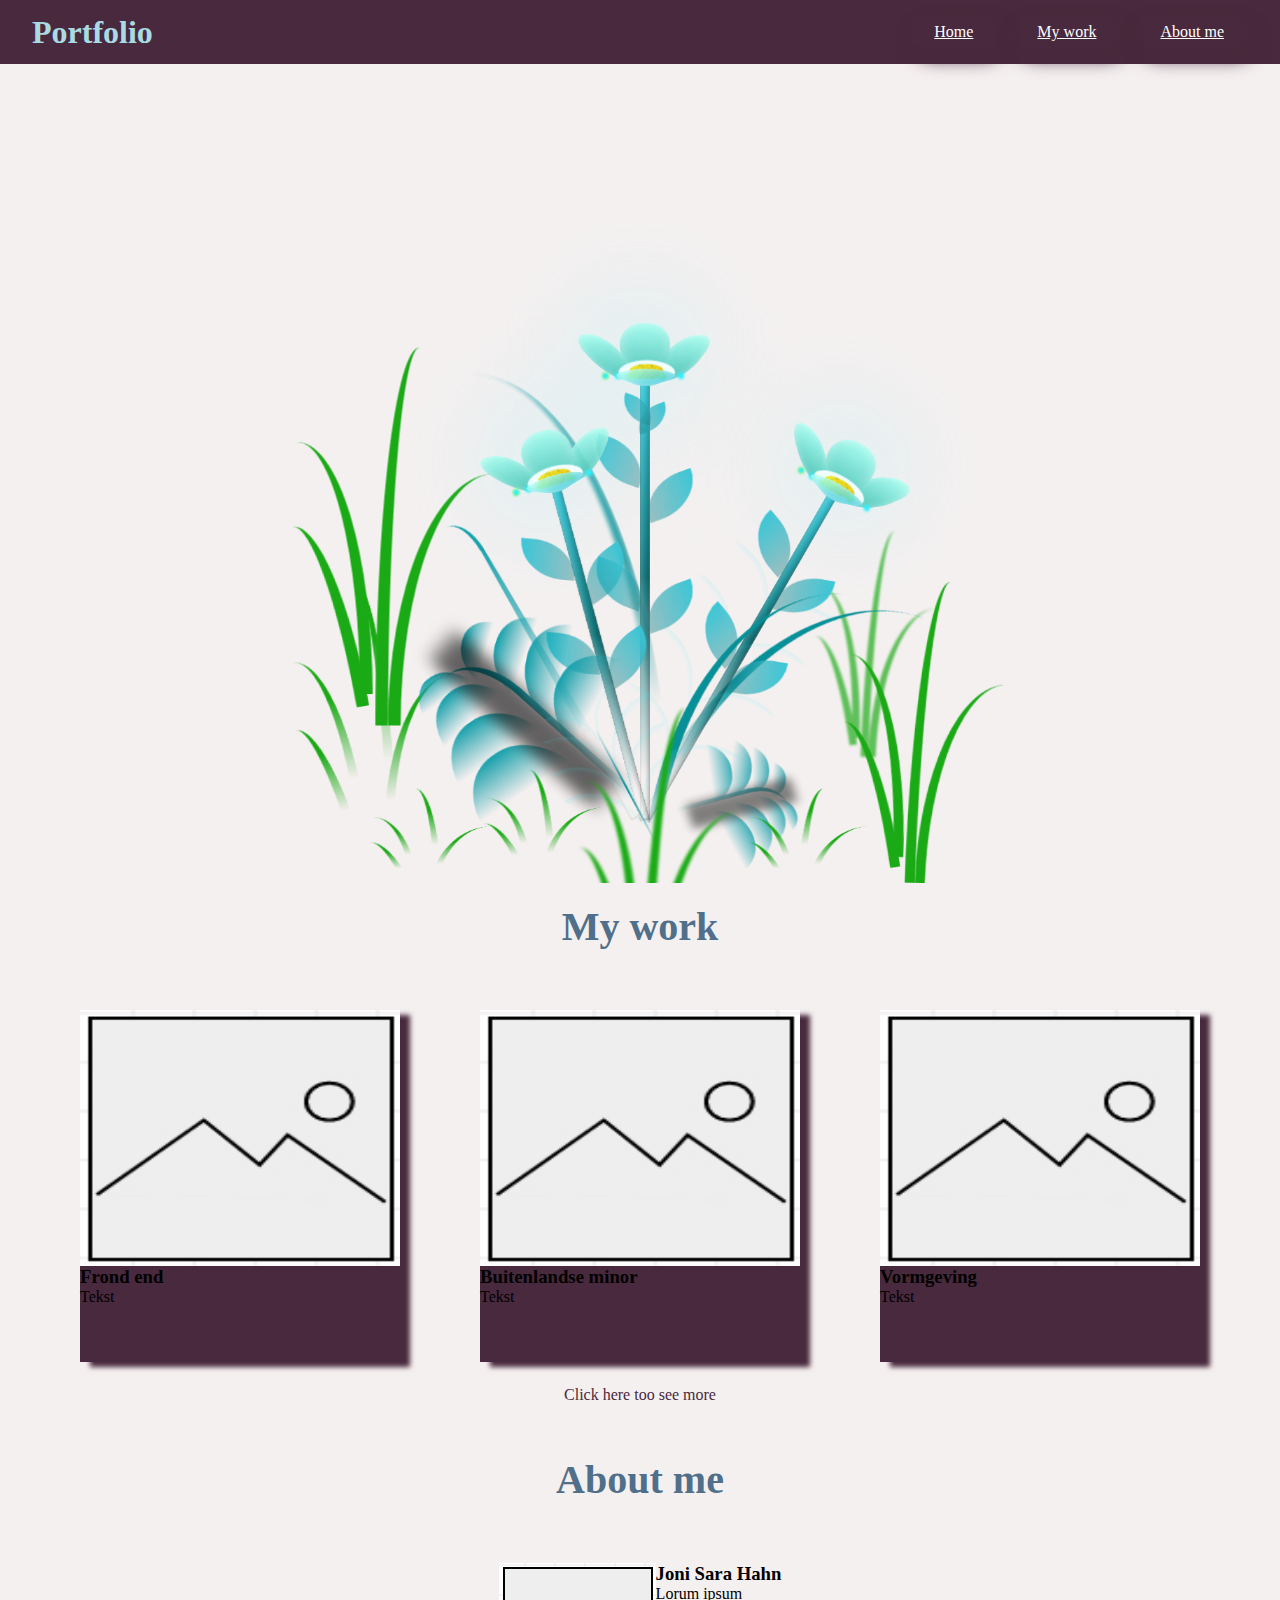
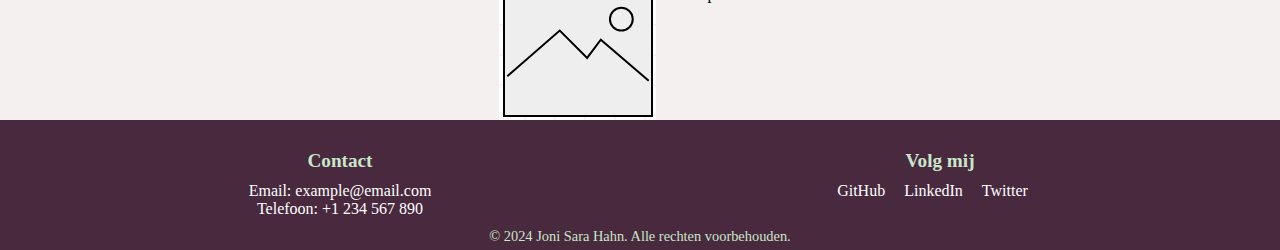
==== commit 402c956f: "update" ====
--- a/index.html
+++ b/index.html
@@ -8,14 +8,33 @@
 </head>
 <body class="not-loaded">
 <header>
-  <h1>Portfolio Joni Sara Hahn</h1>
+  <h1>Portfolio</h1>
   <ul>
-    <li>Home</li>
-    <li>My work</li>
-    <li>About me</li>
+    <li><a href="#">Home</a></li>
+    <li><a href="work.html">My work</a></li>
+    <li><a href="aboutme.html">About me</a></li>
   </ul>
 </header>
 <main>
+  <div class="animated-name">
+   <div>
+    <span>J</span>
+    <span>o</span>
+    <span>n</span>
+    <span>i</span>
+   </div>
+   <div>
+    <span>S</span>
+    <span>a</span>
+    <span>r</span>
+    <span>a</span>
+   </div>
+   <div> <span>H</span>
+    <span>a</span>
+    <span>h</span>
+    <span>n</span></div>
+</div>
+
     <section class="flower-section">
         <div class="night"></div>
         <div class="flowers">
@@ -320,34 +339,67 @@
       </section>
     <section class="mywork">
         <h2>My work</h2>
-        <article>
+        <div>
+          <article>
             <img src="img/stockimg.jpg" alt="">
             <div>
-                <h3>naam</h3>
+                <h3>Frond end </h3>
                 <p>Tekst</p>
             </div>
         </article>
         <article>
             <img src="img/stockimg.jpg" alt="">
             <div>
-                <h3>naam</h3>
+                <h3>Buitenlandse minor</h3>
                 <p>Tekst</p>
             </div>
         </article>
         <article>
             <img src="img/stockimg.jpg" alt="">
             <div>
-                <h3>naam</h3>
+                <h3>Vormgeving</h3>
                 <p>Tekst</p>
             </div>
         </article>
-        <a href="#">Click here too see more</a>
+        </div>
+        <a href="work.html">Click here too see more</a>
     </section>
     <section class="aboutme">
         <h2>About me</h2>
+        <article>
+          <img src="img/stockimg.jpg" alt="">
+          <div>
+            <h3>Joni Sara Hahn</h3>
+            <p>Lorum ipsum</p>
+          </div>
+        </article>
     </section>
     </main>
-    <footer></footer>
+    <footer class="portfolio-footer">
+      <div class="footer-container">
+        <!-- Contactinformatie -->
+        <div class="footer-section contact">
+          <h3>Contact</h3>
+          <p>Email: <a href="mailto:example@email.com">example@email.com</a></p>
+          <p>Telefoon: <a href="tel:+1234567890">+1 234 567 890</a></p>
+        </div>
+    
+        <!-- Social Media -->
+        <div class="footer-section social">
+          <h3>Volg mij</h3>
+          <ul class="social-links">
+            <li><a href="https://github.com" target="_blank">GitHub</a></li>
+            <li><a href="https://linkedin.com" target="_blank">LinkedIn</a></li>
+            <li><a href="https://twitter.com" target="_blank">Twitter</a></li>
+          </ul>
+        </div>
+      </div>
+       <!-- Copyright -->
+       <div class="footer-section copyright">
+        <p>© 2024 Joni Sara Hahn. Alle rechten voorbehouden.</p>
+      </div>
+    </footer>
+    
     <script src="script/script.js"></script>
 </body>
 </html>--- a/style/style.css
+++ b/style/style.css
@@ -9,7 +9,7 @@
 }
 
 :root {
-    --color-background:#D8C0CB;
+    --color-background: #f5f0f0;
     --color-burgandy:#48293D;
     --color-blue:#AADBE3;
     --color-headtext:#506F8A;
@@ -23,9 +23,6 @@
     background-color: var(--color-burgandy);
     height: 4em;
     width: 100%;
-    left: 0;
-    z-index: 1000;
-    position: fixed;
 }
 
 header h1 {
@@ -46,39 +43,78 @@
     list-style: none;
     margin-right: 1em;
     font-size: 1em;
-    background-color: var(--color-blue);
     padding: .5em 1.5em .5em 1.5em;
     border-radius: 2em;
     box-shadow: 5px 10px 18px var(--color-burgandy);
 }
 
+header ul li a {
+  color: white;
+}
+
+
 /* Main */
+
+h2 {
+  color: var(--color-headtext);
+  display: flex;
+  justify-content: center;
+  font-size: 2.5em;
+  margin-top: .5em;
+  margin-bottom: 1.5em;
+}
+
 .mywork {
     display: flex;
     flex-direction: column;
     align-items: center;
-}
-
-.mywork h2 {
-    color: var(--color-headtext);
-    display: flex;
-    justify-content: center;
-    font-size: 2.5em;
-}
-
-.mywork article {
-    display: flex;
-    background-color: var(--color-secback);
-    width: 29em;
-    margin-bottom: 1em;
-    margin-top: 1em;
-    color: white;
-    box-shadow: 5px 10px 18px var(--color-secback);
-}
+    justify-content: space-around;
+}
+
+.mywork div {
+  width: 100%;
+  display: flex;
+  justify-content: space-evenly;
+}
+
+.mywork div article {
+  display: flex;
+  flex-direction: column;
+  align-items: center;
+  width: 20em;
+  box-shadow: 10px 5px 5px var(--color-burgandy);
+}
+
+.mywork div article div {
+   display: flex;
+   flex-direction: column;
+   justify-content: start;
+   width: 20em;
+   height: 6em;
+   background-color: var(--color-burgandy);
+  }
 
 .mywork article img {
-    width: 14em;
-    padding: .5em;
+    width: 20em;
+    height: 16em;
+}
+
+.mywork a {
+  color: var(--color-burgandy);
+  text-decoration: none;
+  margin-bottom: 2em;
+  margin-top: 1.5em;
+}
+
+.aboutme {
+  display: flex;
+  flex-direction: column;
+
+}
+
+.aboutme article {
+  display: flex;
+  justify-content: center;
 }
 
 /* Footer */
@@ -87,15 +123,200 @@
     height: 5em;
 }
 
+/* Footer Container */
+.portfolio-footer {
+  background-color: var(--color-burgandy); /* Donkergroene achtergrond */
+  color: #ffffff; /* Witte tekstkleur */
+  padding: 20px 0;
+  font-size: 1rem;
+  text-align: center;
+}
+
+/* Footer Content Container */
+.footer-container {
+  max-width: 1200px;
+  margin: 0 auto;
+  display: flex;
+  justify-content: space-between;
+  flex-wrap: wrap;
+  padding: 0 20px;
+}
+
+/* Footer Sections */
+.footer-section {
+  flex: 1;
+  margin: 10px 20px;
+}
+
+/* Contact en Social Headers */
+.footer-section h3 {
+  font-size: 1.2rem;
+  margin-bottom: 10px;
+  color: #c8e6c9; /* Lichte groen tint */
+}
+
+/* Links */
+.footer-section a {
+  color: #ffffff;
+  text-decoration: none;
+  transition: color 0.3s ease;
+}
+
+.footer-section a:hover {
+  color: #c8e6c9; /* Lichte groen tint */
+}
+
+/* Social Links Styling */
+.social-links {
+  list-style: none;
+  padding: 0;
+  margin: 0;
+}
+
+.social-links li {
+  display: inline;
+  margin-right: 15px;
+}
+
+/* Copyright Text */
+.copyright {
+  text-align: center;
+  font-size: 0.9rem;
+  color: #c8e6c9;
+  margin-top: 10px;
+  background-color: var(--color-burgandy);
+  margin: 0;
+  padding-bottom: 5px;
+}
+
+/* Name animation */
+/* De container voor de naam */
+.animated-name {
+  display: flex;
+  flex-direction: column; /* Rijen maken */
+  align-items: center;
+  margin-top: 50px;
+  font-size: 4rem;
+  font-weight: bold;
+  color: #506F8A;
+  text-shadow: 0 0 10px #506F8A;
+}
+
+/* Elke rij wordt gecentreerd */
+.animated-name div {
+  display: flex;
+  justify-content: center;
+  margin: 10px 0; /* Ruimte tussen de rijen */
+}
+
+/* Stijlen voor de letters */
+.animated-name span {
+  margin: 0 5px; /* Ruimte tussen letters */
+  opacity: 0;
+  color: #506F8A;
+  text-shadow: 0 0 10px #506F8A;
+  transform: scale(0.5) translateY(20px);
+  animation: bloom 1.5s ease-in-out forwards, bounce 2s infinite ease-in-out, moveX 3s infinite ease-in-out;
+}
+
+/* Bloem-effect (initiële verschijning) */
+@keyframes bloom {
+  0% {
+      opacity: 0;
+      transform: scale(0.5) translateY(20px);
+  }
+  50% {
+      opacity: 0.7;
+      transform: scale(1.2) translateY(-10px);
+  }
+  100% {
+      opacity: 1;
+      transform: scale(1) translateY(0);
+  }
+}
+
+/* Ruimte voor spaties */
+.animated-name span:empty {
+  margin: 0 15px; /* Grotere ruimte tussen woorden */
+}
+/* De container voor de naam */
+.animated-name {
+  display: flex;
+  flex-direction: row; /* Rijen maken */
+  justify-content: space-around;
+  align-items: center;
+  margin-top: 50px;
+  font-size: 4rem;
+  font-weight: bold;
+  color: #2e7d32;
+  text-shadow: 0 0 10px rgba(46, 125, 50, 0.8);
+}
+
+/* Elke rij wordt gecentreerd */
+.animated-name div {
+  display: flex;
+  justify-content: center;
+  margin: 10px 0; /* Ruimte tussen de rijen */
+}
+
+/* Stijlen voor de letters */
+.animated-name span {
+  margin: 0 5px; /* Ruimte tussen letters */
+  opacity: 0;
+  transform: scale(0.5) translateY(20px);
+  animation: bloom 1.5s ease-in-out forwards, bounce 2s infinite ease-in-out, moveX 3s infinite ease-in-out;
+}
+
+/* Bloem-effect (initiële verschijning) */
+@keyframes bloom {
+  0% {
+      opacity: 0;
+      transform: scale(0.5) translateY(20px);
+  }
+  50% {
+      opacity: 0.7;
+      transform: scale(1.2) translateY(-10px);
+  }
+  100% {
+      opacity: 1;
+      transform: scale(1) translateY(0);
+  }
+}
+
+/* Bounce-effect (op en neer bewegen) */
+@keyframes bounce {
+  0%, 100% {
+      transform: translateY(0);
+  }
+  50% {
+      transform: translateY(-15px);
+  }
+}
+
+/* Links-rechts beweging */
+@keyframes moveX {
+  0%, 100% {
+      transform: translateX(0);
+  }
+  50% {
+      transform: translateX(10px);
+  }
+}
+
+/* Ruimte voor spaties */
+.animated-name span:empty {
+  margin: 0 15px; /* Grotere ruimte tussen woorden */
+}
+
 
 /* Flower animation */
 /* https://codepen.io/theArtsy07/pen/oNPOVqB */
 
-section {
+.flower-section {
     display: flex;
     align-items: flex-end;
     justify-content: center;
-    min-height: 100vh;
+    min-height: 75vh;
     background-color: var(--color-background);
     overflow: hidden;
     perspective: 1000px;
@@ -109,7 +330,7 @@
     width: 100%;
     height: 100%;
     filter: blur(0.1vmin);
-    background-image: radial-gradient(ellipse at top, transparent 0%, var(--dark-color)), radial-gradient(ellipse at bottom, var(--dark-color), rgba(145, 233, 255, 0.2)), repeating-linear-gradient(220deg, black 0px, black 19px, transparent 19px, transparent 22px), repeating-linear-gradient(189deg, black 0px, black 19px, transparent 19px, transparent 22px), repeating-linear-gradient(148deg, black 0px, black 19px, transparent 19px, transparent 22px), linear-gradient(90deg, #00fffa, #f0f0f0);
+    background-image: radial-gradient(ellipse at top, transparent 0%, ), radial-gradient(ellipse at bottom, rgba(145, 233, 255, 0.2)), repeating-linear-gradient(220deg, black 0px, black 19px, transparent 19px, transparent 22px), repeating-linear-gradient(189deg, black 0px, black 19px, transparent 19px, transparent 22px), repeating-linear-gradient(148deg, black 0px, black 19px, transparent 19px, transparent 22px), linear-gradient(90deg, #00fffa, #f0f0f0);
   }
   
   .flowers {
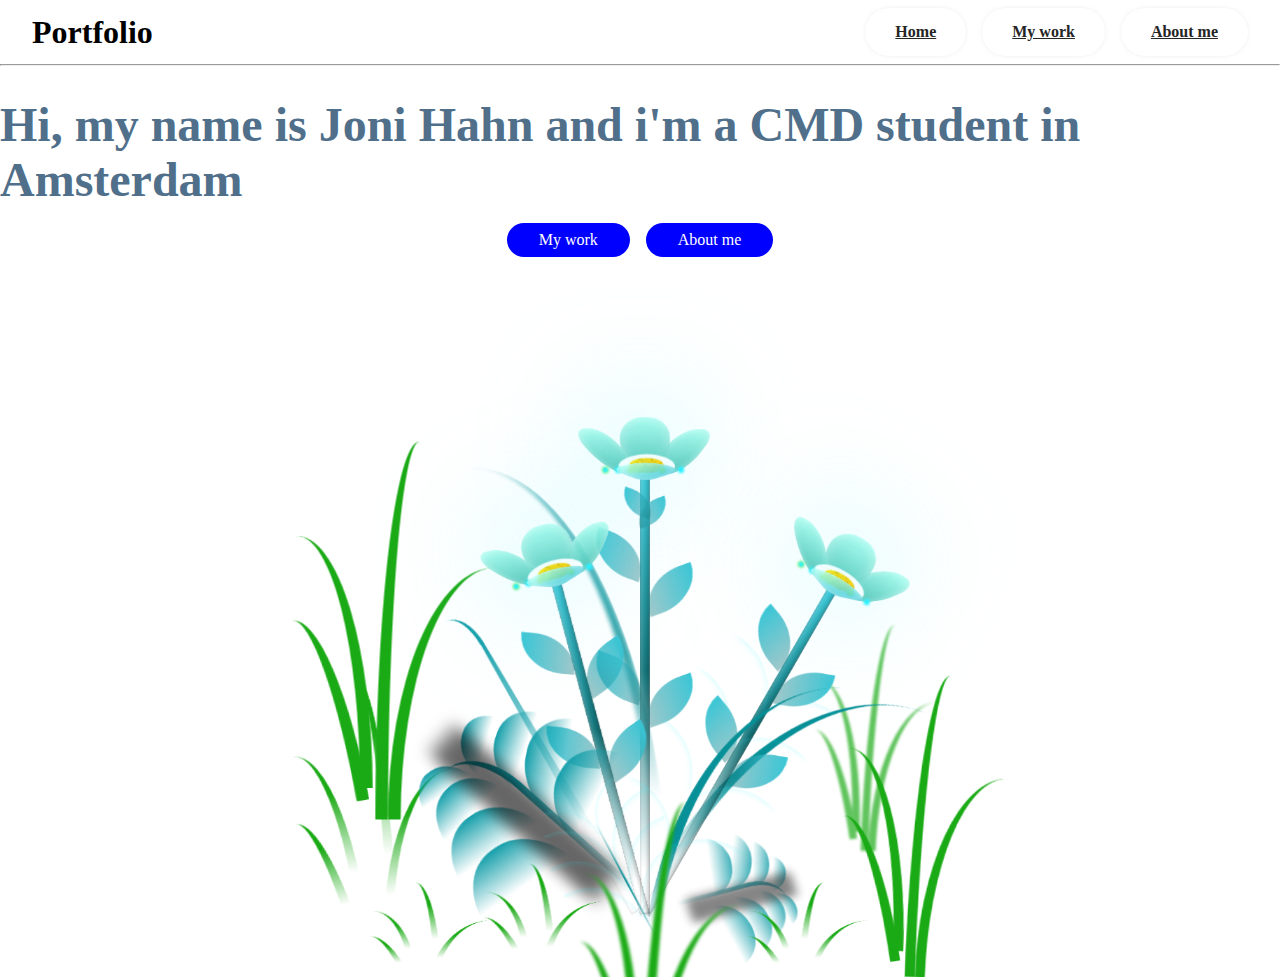
==== commit 150cbf45: "update" ====
--- a/index.html
+++ b/index.html
@@ -16,24 +16,13 @@
   </ul>
 </header>
 <main>
-  <div class="animated-name">
-   <div>
-    <span>J</span>
-    <span>o</span>
-    <span>n</span>
-    <span>i</span>
+  <hr>
+   <h2>Hi, my name is Joni Hahn and i'm a CMD student in Amsterdam</h2>
+   <div class="links">
+    <a href="work.html">My work</a>
+    <a href="aboutme.html">About me</a>
    </div>
-   <div>
-    <span>S</span>
-    <span>a</span>
-    <span>r</span>
-    <span>a</span>
-   </div>
-   <div> <span>H</span>
-    <span>a</span>
-    <span>h</span>
-    <span>n</span></div>
-</div>
+
 
     <section class="flower-section">
         <div class="night"></div>
@@ -337,69 +326,6 @@
         </div>
         <!-- https://codepen.io/theArtsy07/pen/oNPOVqB -->
       </section>
-    <section class="mywork">
-        <h2>My work</h2>
-        <div>
-          <article>
-            <img src="img/stockimg.jpg" alt="">
-            <div>
-                <h3>Frond end </h3>
-                <p>Tekst</p>
-            </div>
-        </article>
-        <article>
-            <img src="img/stockimg.jpg" alt="">
-            <div>
-                <h3>Buitenlandse minor</h3>
-                <p>Tekst</p>
-            </div>
-        </article>
-        <article>
-            <img src="img/stockimg.jpg" alt="">
-            <div>
-                <h3>Vormgeving</h3>
-                <p>Tekst</p>
-            </div>
-        </article>
-        </div>
-        <a href="work.html">Click here too see more</a>
-    </section>
-    <section class="aboutme">
-        <h2>About me</h2>
-        <article>
-          <img src="img/stockimg.jpg" alt="">
-          <div>
-            <h3>Joni Sara Hahn</h3>
-            <p>Lorum ipsum</p>
-          </div>
-        </article>
-    </section>
-    </main>
-    <footer class="portfolio-footer">
-      <div class="footer-container">
-        <!-- Contactinformatie -->
-        <div class="footer-section contact">
-          <h3>Contact</h3>
-          <p>Email: <a href="mailto:example@email.com">example@email.com</a></p>
-          <p>Telefoon: <a href="tel:+1234567890">+1 234 567 890</a></p>
-        </div>
-    
-        <!-- Social Media -->
-        <div class="footer-section social">
-          <h3>Volg mij</h3>
-          <ul class="social-links">
-            <li><a href="https://github.com" target="_blank">GitHub</a></li>
-            <li><a href="https://linkedin.com" target="_blank">LinkedIn</a></li>
-            <li><a href="https://twitter.com" target="_blank">Twitter</a></li>
-          </ul>
-        </div>
-      </div>
-       <!-- Copyright -->
-       <div class="footer-section copyright">
-        <p>© 2024 Joni Sara Hahn. Alle rechten voorbehouden.</p>
-      </div>
-    </footer>
-    
     <script src="script/script.js"></script>
 </body>
 </html>--- a/style/style.css
+++ b/style/style.css
@@ -9,18 +9,15 @@
 }
 
 :root {
-    --color-background: #f5f0f0;
-    --color-burgandy:#48293D;
-    --color-blue:#AADBE3;
-    --color-headtext:#506F8A;
-    --color-secback:#45304D;
+  --color-background: white;
+  --color-text: black;
+  --color-accent: blue;
 }
 
 /* Header */
 header {
     display: flex;
     justify-content: space-between;
-    background-color: var(--color-burgandy);
     height: 4em;
     width: 100%;
 }
@@ -29,7 +26,7 @@
     margin-left: 1em;
     display: flex;
     align-items: center;
-    color: var(--color-blue);
+    color: var(--color-text);
 }
 
 header ul {
@@ -43,69 +40,95 @@
     list-style: none;
     margin-right: 1em;
     font-size: 1em;
-    padding: .5em 1.5em .5em 1.5em;
     border-radius: 2em;
-    box-shadow: 5px 10px 18px var(--color-burgandy);
 }
 
 header ul li a {
-  color: white;
-}
-
-
-/* Main */
-
-h2 {
-  color: var(--color-headtext);
+  display: inline-flex;
+  align-items: center;
+  justify-content: center;
+  padding: 15px 30px;
+  border: 0;
+  position: relative;
+  overflow: hidden;
+  border-radius: 10rem;
+  transition: all 0.02s;
+  font-weight: bold;
+  cursor: pointer;
+  color: rgb(37, 37, 37);
+  z-index: 0;
+  box-shadow: 0 0px 7px -5px rgba(0, 0, 0, 0.5);
+}
+
+header ul li a:hover {
+  background: rgb(193, 228, 248);
+  color: rgb(33, 0, 85);
+}
+
+header ul li a:active {
+  transform: scale(0.97);
+}
+
+.hoverEffect {
+  position: absolute;
+  bottom: 0;
+  top: 0;
+  left: 0;
+  right: 0;
+  display: flex;
+  align-items: center;
+  justify-content: center;
+  z-index: 1;
+}
+
+.hoverEffect div {
+  background: rgb(222, 0, 75);
+  background: linear-gradient(
+    90deg,
+    rgba(222, 0, 75, 1) 0%,
+    rgba(191, 70, 255, 1) 49%,
+    rgba(0, 212, 255, 1) 100%
+  );
+  border-radius: 40rem;
+  width: 10rem;
+  height: 10rem;
+  transition: 0.4s;
+  filter: blur(20px);
+  animation: effect infinite 3s linear;
+  opacity: 0.5;
+}
+
+.button:hover .hoverEffect div {
+  width: 8rem;
+  height: 8rem;
+}
+
+@keyframes effect {
+  0% {
+    transform: rotate(0deg);
+  }
+
+  100% {
+    transform: rotate(360deg);
+  }
+}
+
+.tekstme {
   display: flex;
   justify-content: center;
-  font-size: 2.5em;
-  margin-top: .5em;
-  margin-bottom: 1.5em;
-}
-
-.mywork {
-    display: flex;
-    flex-direction: column;
-    align-items: center;
-    justify-content: space-around;
-}
-
-.mywork div {
-  width: 100%;
-  display: flex;
-  justify-content: space-evenly;
-}
-
-.mywork div article {
-  display: flex;
-  flex-direction: column;
-  align-items: center;
+  padding: 1em;
+}
+
+.tekstme p {
   width: 20em;
-  box-shadow: 10px 5px 5px var(--color-burgandy);
-}
-
-.mywork div article div {
-   display: flex;
-   flex-direction: column;
-   justify-content: start;
-   width: 20em;
-   height: 6em;
-   background-color: var(--color-burgandy);
-  }
-
-.mywork article img {
-    width: 20em;
-    height: 16em;
-}
-
-.mywork a {
-  color: var(--color-burgandy);
-  text-decoration: none;
-  margin-bottom: 2em;
-  margin-top: 1.5em;
-}
-
+}
+
+.tekstme img {
+  width: 20em;
+  height: 30em;
+}
+
+/* Main */
 .aboutme {
   display: flex;
   flex-direction: column;
@@ -117,198 +140,88 @@
   justify-content: center;
 }
 
-/* Footer */
-footer {
-    background-color: var(--color-burgandy);
-    height: 5em;
-}
-
-/* Footer Container */
-.portfolio-footer {
-  background-color: var(--color-burgandy); /* Donkergroene achtergrond */
-  color: #ffffff; /* Witte tekstkleur */
-  padding: 20px 0;
-  font-size: 1rem;
-  text-align: center;
-}
-
-/* Footer Content Container */
-.footer-container {
-  max-width: 1200px;
-  margin: 0 auto;
-  display: flex;
-  justify-content: space-between;
-  flex-wrap: wrap;
-  padding: 0 20px;
-}
-
-/* Footer Sections */
-.footer-section {
-  flex: 1;
-  margin: 10px 20px;
-}
-
-/* Contact en Social Headers */
-.footer-section h3 {
-  font-size: 1.2rem;
-  margin-bottom: 10px;
-  color: #c8e6c9; /* Lichte groen tint */
-}
-
-/* Links */
-.footer-section a {
-  color: #ffffff;
-  text-decoration: none;
-  transition: color 0.3s ease;
-}
-
-.footer-section a:hover {
-  color: #c8e6c9; /* Lichte groen tint */
-}
-
-/* Social Links Styling */
-.social-links {
-  list-style: none;
-  padding: 0;
-  margin: 0;
-}
-
-.social-links li {
-  display: inline;
-  margin-right: 15px;
-}
-
-/* Copyright Text */
-.copyright {
-  text-align: center;
-  font-size: 0.9rem;
-  color: #c8e6c9;
-  margin-top: 10px;
-  background-color: var(--color-burgandy);
-  margin: 0;
-  padding-bottom: 5px;
-}
-
 /* Name animation */
 /* De container voor de naam */
-.animated-name {
+h2 {
   display: flex;
   flex-direction: column; /* Rijen maken */
   align-items: center;
-  margin-top: 50px;
-  font-size: 4rem;
+  margin-top: 31px;
+  font-size: 3rem;
   font-weight: bold;
   color: #506F8A;
-  text-shadow: 0 0 10px #506F8A;
-}
-
-/* Elke rij wordt gecentreerd */
-.animated-name div {
-  display: flex;
-  justify-content: center;
-  margin: 10px 0; /* Ruimte tussen de rijen */
-}
-
-/* Stijlen voor de letters */
-.animated-name span {
-  margin: 0 5px; /* Ruimte tussen letters */
-  opacity: 0;
-  color: #506F8A;
-  text-shadow: 0 0 10px #506F8A;
-  transform: scale(0.5) translateY(20px);
-  animation: bloom 1.5s ease-in-out forwards, bounce 2s infinite ease-in-out, moveX 3s infinite ease-in-out;
-}
-
-/* Bloem-effect (initiële verschijning) */
-@keyframes bloom {
-  0% {
-      opacity: 0;
-      transform: scale(0.5) translateY(20px);
-  }
-  50% {
-      opacity: 0.7;
-      transform: scale(1.2) translateY(-10px);
-  }
-  100% {
-      opacity: 1;
-      transform: scale(1) translateY(0);
-  }
 }
 
 /* Ruimte voor spaties */
 .animated-name span:empty {
   margin: 0 15px; /* Grotere ruimte tussen woorden */
 }
-/* De container voor de naam */
-.animated-name {
+
+.links {
   display: flex;
-  flex-direction: row; /* Rijen maken */
-  justify-content: space-around;
-  align-items: center;
-  margin-top: 50px;
-  font-size: 4rem;
-  font-weight: bold;
-  color: #2e7d32;
-  text-shadow: 0 0 10px rgba(46, 125, 50, 0.8);
-}
-
-/* Elke rij wordt gecentreerd */
-.animated-name div {
+  gap: 1em;
+  justify-content: center;
+}
+
+.links a {
+  text-decoration: none;
+  background-color: var(--color-accent);
+  padding: .5em 2em .5em 2em;
+  border-radius: 3em;
+  color: white;
+  margin-top: 1em;
+  transition: transform 1s ease, box-shadow 0.3s ease;
+  animation: pop 3s ease-in-out forwards; /* Zelfde animatie als de bloemen */
+}
+
+/* Keyframes voor de pop-animatie */
+@keyframes pop {
+  0% {
+    transform: scale(0.8);
+    opacity: 0;
+  }
+  50% {
+    transform: scale(1.1);
+    opacity: 1;
+  }
+  100% {
+    transform: scale(1);
+  }
+}
+
+.mywork{
   display: flex;
-  justify-content: center;
-  margin: 10px 0; /* Ruimte tussen de rijen */
-}
-
-/* Stijlen voor de letters */
-.animated-name span {
-  margin: 0 5px; /* Ruimte tussen letters */
-  opacity: 0;
-  transform: scale(0.5) translateY(20px);
-  animation: bloom 1.5s ease-in-out forwards, bounce 2s infinite ease-in-out, moveX 3s infinite ease-in-out;
-}
-
-/* Bloem-effect (initiële verschijning) */
-@keyframes bloom {
-  0% {
-      opacity: 0;
-      transform: scale(0.5) translateY(20px);
-  }
-  50% {
-      opacity: 0.7;
-      transform: scale(1.2) translateY(-10px);
-  }
-  100% {
-      opacity: 1;
-      transform: scale(1) translateY(0);
-  }
-}
-
-/* Bounce-effect (op en neer bewegen) */
-@keyframes bounce {
-  0%, 100% {
-      transform: translateY(0);
-  }
-  50% {
-      transform: translateY(-15px);
-  }
-}
-
-/* Links-rechts beweging */
-@keyframes moveX {
-  0%, 100% {
-      transform: translateX(0);
-  }
-  50% {
-      transform: translateX(10px);
-  }
-}
-
-/* Ruimte voor spaties */
-.animated-name span:empty {
-  margin: 0 15px; /* Grotere ruimte tussen woorden */
-}
-
-
+  flex-wrap: wrap;
+  justify-content: start;
+  padding: 2em;
+}
+
+.mywork li h3 {
+  padding-left: .5em;
+}
+
+.mywork li {
+  list-style: none;
+  margin-top: 1.5em;
+}
+
+.mywork li img {
+  height: 15em;
+  width: 20em;
+}
+
+.mywork p {
+  width: 20em;
+  padding: .5em;
+}
+
+.mywork a {
+  color: white;
+  background-color: var(--color-accent);
+  text-decoration: none;
+  padding: .5em 2em .5em 2em;
+  border-radius: 3em;
+}
 /* Flower animation */
 /* https://codepen.io/theArtsy07/pen/oNPOVqB */
 
@@ -316,7 +229,7 @@
     display: flex;
     align-items: flex-end;
     justify-content: center;
-    min-height: 75vh;
+    min-height: 80vh;
     background-color: var(--color-background);
     overflow: hidden;
     perspective: 1000px;
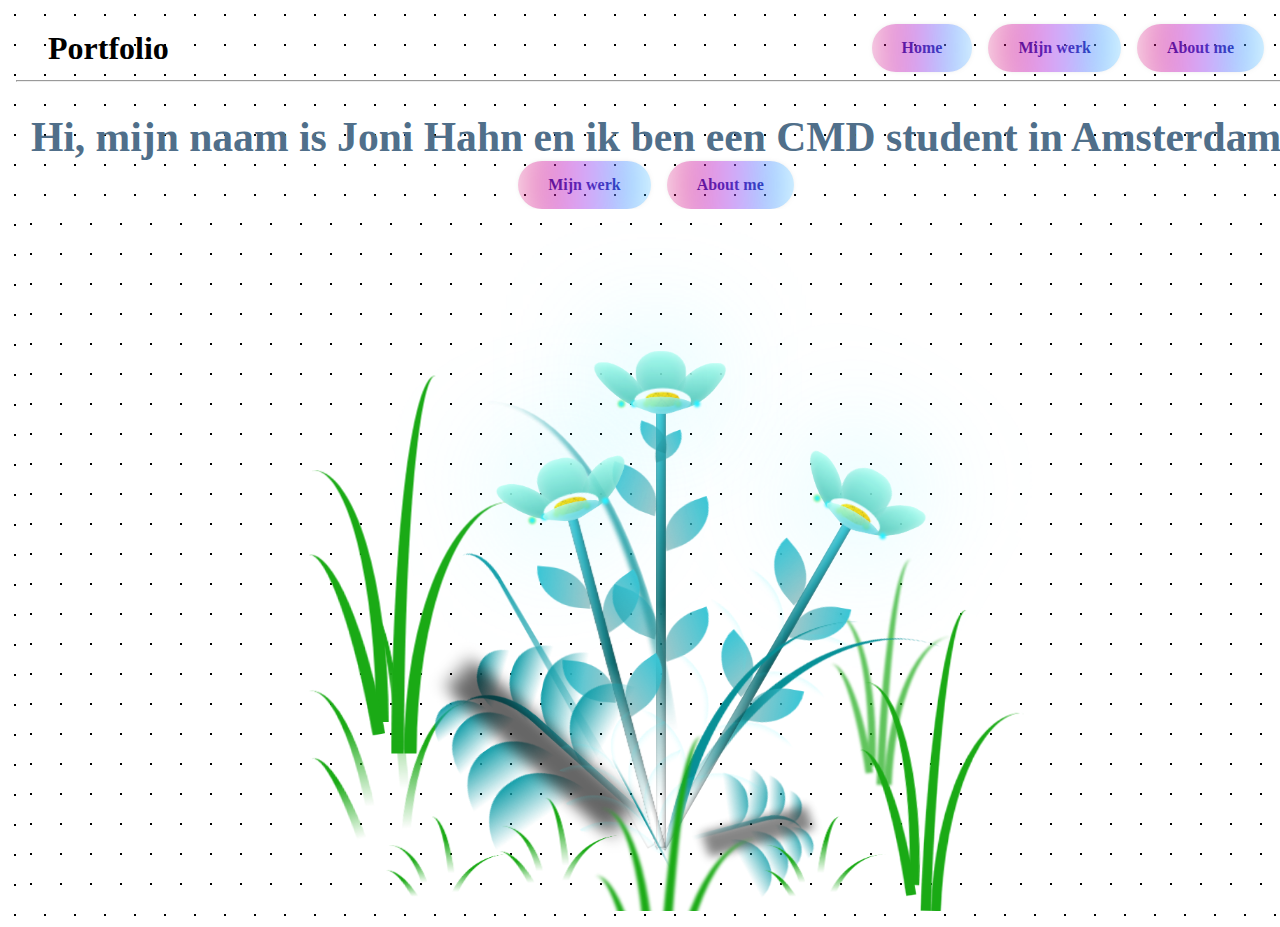
==== commit 958c49e9: "update" ====
--- a/index.html
+++ b/index.html
@@ -10,17 +10,27 @@
 <header>
   <h1>Portfolio</h1>
   <ul>
-    <li><a href="#">Home</a></li>
-    <li><a href="work.html">My work</a></li>
-    <li><a href="aboutme.html">About me</a></li>
+    <li><a href="#">Home<div class="hoverEffect">
+      <div></div>
+    </div></a></li>
+    <li><a href="work.html">Mijn werk<div class="hoverEffect">
+      <div></div>
+    </div></a></li>
+    <li><a href="aboutme.html">About me<div class="hoverEffect">
+      <div></div>
+    </div></a></li>
   </ul>
 </header>
 <main>
   <hr>
-   <h2>Hi, my name is Joni Hahn and i'm a CMD student in Amsterdam</h2>
+   <h2>Hi, mijn naam is Joni Hahn en ik ben een CMD student in Amsterdam</h2>
    <div class="links">
-    <a href="work.html">My work</a>
-    <a href="aboutme.html">About me</a>
+    <a href="work.html">Mijn werk<div class="hoverEffect">
+      <div></div>
+    </div></a>
+    <a href="aboutme.html">About me<div class="hoverEffect">
+      <div></div>
+    </div></a>
    </div>
 
 
--- a/style/style.css
+++ b/style/style.css
@@ -1,11 +1,17 @@
 /* All styling */
+@import url(../style/flower.css);
 * {
     margin: 0;
     padding: 0;
 }
 
 body {
-    background-color: var(--color-background);
+    padding: 1em;
+    background-color: transparent;
+    background-image: radial-gradient(#000000 1px, white 1px);
+    background-size: 30px 30px;
+    width: 100%;
+    height: 100%;
 }
 
 :root {
@@ -43,7 +49,7 @@
     border-radius: 2em;
 }
 
-header ul li a {
+a {
   display: inline-flex;
   align-items: center;
   justify-content: center;
@@ -55,17 +61,18 @@
   transition: all 0.02s;
   font-weight: bold;
   cursor: pointer;
-  color: rgb(37, 37, 37);
+  color: darkblue;
+  text-decoration: none;
   z-index: 0;
   box-shadow: 0 0px 7px -5px rgba(0, 0, 0, 0.5);
 }
 
-header ul li a:hover {
+a:hover {
   background: rgb(193, 228, 248);
   color: rgb(33, 0, 85);
 }
 
-header ul li a:active {
+a:active {
   transform: scale(0.97);
 }
 
@@ -147,7 +154,7 @@
   flex-direction: column; /* Rijen maken */
   align-items: center;
   margin-top: 31px;
-  font-size: 3rem;
+  font-size: 2.6rem;
   font-weight: bold;
   color: #506F8A;
 }
@@ -164,12 +171,6 @@
 }
 
 .links a {
-  text-decoration: none;
-  background-color: var(--color-accent);
-  padding: .5em 2em .5em 2em;
-  border-radius: 3em;
-  color: white;
-  margin-top: 1em;
   transition: transform 1s ease, box-shadow 0.3s ease;
   animation: pop 3s ease-in-out forwards; /* Zelfde animatie als de bloemen */
 }
@@ -215,987 +216,105 @@
   padding: .5em;
 }
 
-.mywork a {
-  color: white;
-  background-color: var(--color-accent);
-  text-decoration: none;
-  padding: .5em 2em .5em 2em;
-  border-radius: 3em;
-}
-/* Flower animation */
-/* https://codepen.io/theArtsy07/pen/oNPOVqB */
-
-.flower-section {
-    display: flex;
-    align-items: flex-end;
-    justify-content: center;
-    min-height: 80vh;
-    background-color: var(--color-background);
-    overflow: hidden;
-    perspective: 1000px;
-  }
-  
-  .night {
-    position: fixed;
-    left: 50%;
-    top: 0;
-    transform: translateX(-50%);
-    width: 100%;
-    height: 100%;
-    filter: blur(0.1vmin);
-    background-image: radial-gradient(ellipse at top, transparent 0%, ), radial-gradient(ellipse at bottom, rgba(145, 233, 255, 0.2)), repeating-linear-gradient(220deg, black 0px, black 19px, transparent 19px, transparent 22px), repeating-linear-gradient(189deg, black 0px, black 19px, transparent 19px, transparent 22px), repeating-linear-gradient(148deg, black 0px, black 19px, transparent 19px, transparent 22px), linear-gradient(90deg, #00fffa, #f0f0f0);
-  }
-  
-  .flowers {
-    position: relative;
-    transform: scale(0.7);
-  }
-  
-  .flower {
-    position: absolute;
-    bottom: 10vmin;
-    transform-origin: bottom center;
-    z-index: 10;
-    --fl-speed: 0.8s;
-  }
-  .flower--1 {
-    animation: moving-flower-1 4s linear infinite;
-  }
-  .flower--1 .flower__line {
-    height: 70vmin;
-    animation-delay: 0.3s;
-  }
-  .flower--1 .flower__line__leaf--1 {
-    animation: blooming-leaf-right var(--fl-speed) 1.6s backwards;
-  }
-  .flower--1 .flower__line__leaf--2 {
-    animation: blooming-leaf-right var(--fl-speed) 1.4s backwards;
-  }
-  .flower--1 .flower__line__leaf--3 {
-    animation: blooming-leaf-left var(--fl-speed) 1.2s backwards;
-  }
-  .flower--1 .flower__line__leaf--4 {
-    animation: blooming-leaf-left var(--fl-speed) 1s backwards;
-  }
-  .flower--1 .flower__line__leaf--5 {
-    animation: blooming-leaf-right var(--fl-speed) 1.8s backwards;
-  }
-  .flower--1 .flower__line__leaf--6 {
-    animation: blooming-leaf-left var(--fl-speed) 2s backwards;
-  }
-  .flower--2 {
-    left: 50%;
-    transform: rotate(30deg);
-    animation: moving-flower-2 4s linear infinite;
-  }
-  .flower--2 .flower__line {
-    height: 60vmin;
-    animation-delay: 0.8s;
-  }
-  .flower--2 .flower__line__leaf--1 {
-    animation: blooming-leaf-right var(--fl-speed) 1.9s backwards;
-  }
-  .flower--2 .flower__line__leaf--2 {
-    animation: blooming-leaf-right var(--fl-speed) 1.7s backwards;
-  }
-  .flower--2 .flower__line__leaf--3 {
-    animation: blooming-leaf-left var(--fl-speed) 1.5s backwards;
-  }
-  .flower--2 .flower__line__leaf--4 {
-    animation: blooming-leaf-left var(--fl-speed) 1.3s backwards;
-  }
-  .flower--3 {
-    left: 50%;
-    transform: rotate(-15deg);
-    animation: moving-flower-3 4s linear infinite;
-  }
-  .flower--3 .flower__line {
-    animation-delay: 0.9s;
-  }
-  .flower--3 .flower__line__leaf--1 {
-    animation: blooming-leaf-right var(--fl-speed) 2.5s backwards;
-  }
-  .flower--3 .flower__line__leaf--2 {
-    animation: blooming-leaf-right var(--fl-speed) 2.3s backwards;
-  }
-  .flower--3 .flower__line__leaf--3 {
-    animation: blooming-leaf-left var(--fl-speed) 2.1s backwards;
-  }
-  .flower--3 .flower__line__leaf--4 {
-    animation: blooming-leaf-left var(--fl-speed) 1.9s backwards;
-  }
-  .flower__leafs {
-    position: relative;
-    animation: blooming-flower 2s backwards;
-  }
-  .flower__leafs--1 {
-    animation-delay: 1.1s;
-  }
-  .flower__leafs--2 {
-    animation-delay: 1.4s;
-  }
-  .flower__leafs--3 {
-    animation-delay: 1.7s;
-  }
-  .flower__leafs::after {
-    content: "";
-    position: absolute;
-    left: 0;
-    top: 0;
-    transform: translate(-50%, -100%);
-    width: 8vmin;
-    height: 8vmin;
-    background-color: #6bf0ff;
-    filter: blur(10vmin);
-  }
-  .flower__leaf {
-    position: absolute;
-    bottom: 0;
-    left: 50%;
-    width: 8vmin;
-    height: 11vmin;
-    border-radius: 51% 49% 47% 53%/44% 45% 55% 69%;
-    background-color: #65e6cc;
-    background-image: linear-gradient(to top, #40bbab, #a7ffee);
-    transform-origin: bottom center;
-    opacity: 0.9;
-    box-shadow: inset 0 0 2vmin rgba(255, 255, 255, 0.5);
-  }
-  .flower__leaf--1 {
-    transform: translate(-10%, 1%) rotateY(40deg) rotateX(-50deg);
-  }
-  .flower__leaf--2 {
-    transform: translate(-50%, -4%) rotateX(40deg);
-  }
-  .flower__leaf--3 {
-    transform: translate(-90%, 0%) rotateY(45deg) rotateX(50deg);
-  }
-  .flower__leaf--4 {
-    width: 8vmin;
-    height: 8vmin;
-    transform-origin: bottom left;
-    border-radius: 4vmin 10vmin 4vmin 4vmin;
-    transform: translate(0%, 18%) rotateX(70deg) rotate(-43deg);
-    background-image: linear-gradient(to top, #39c6d6, #a7ffee);
-    z-index: 1;
-    opacity: 0.8;
-  }
-  .flower__white-circle {
-    position: absolute;
-    left: -3.5vmin;
-    top: -3vmin;
-    width: 9vmin;
-    height: 4vmin;
-    border-radius: 50%;
-    background-color: #fff;
-  }
-  .flower__white-circle::after {
-    content: "";
-    position: absolute;
-    left: 50%;
-    top: 45%;
-    transform: translate(-50%, -50%);
-    width: 60%;
-    height: 60%;
-    border-radius: inherit;
-    background-image: repeating-linear-gradient(135deg, rgba(0, 0, 0, 0.03) 0px, rgba(0, 0, 0, 0.03) 1px, transparent 1px, transparent 12px), repeating-linear-gradient(45deg, rgba(0, 0, 0, 0.03) 0px, rgba(0, 0, 0, 0.03) 1px, transparent 1px, transparent 12px), repeating-linear-gradient(67.5deg, rgba(0, 0, 0, 0.03) 0px, rgba(0, 0, 0, 0.03) 1px, transparent 1px, transparent 12px), repeating-linear-gradient(135deg, rgba(0, 0, 0, 0.03) 0px, rgba(0, 0, 0, 0.03) 1px, transparent 1px, transparent 12px), repeating-linear-gradient(45deg, rgba(0, 0, 0, 0.03) 0px, rgba(0, 0, 0, 0.03) 1px, transparent 1px, transparent 12px), repeating-linear-gradient(112.5deg, rgba(0, 0, 0, 0.03) 0px, rgba(0, 0, 0, 0.03) 1px, transparent 1px, transparent 12px), repeating-linear-gradient(112.5deg, rgba(0, 0, 0, 0.03) 0px, rgba(0, 0, 0, 0.03) 1px, transparent 1px, transparent 12px), repeating-linear-gradient(45deg, rgba(0, 0, 0, 0.03) 0px, rgba(0, 0, 0, 0.03) 1px, transparent 1px, transparent 12px), repeating-linear-gradient(22.5deg, rgba(0, 0, 0, 0.03) 0px, rgba(0, 0, 0, 0.03) 1px, transparent 1px, transparent 12px), repeating-linear-gradient(45deg, rgba(0, 0, 0, 0.03) 0px, rgba(0, 0, 0, 0.03) 1px, transparent 1px, transparent 12px), repeating-linear-gradient(22.5deg, rgba(0, 0, 0, 0.03) 0px, rgba(0, 0, 0, 0.03) 1px, transparent 1px, transparent 12px), repeating-linear-gradient(135deg, rgba(0, 0, 0, 0.03) 0px, rgba(0, 0, 0, 0.03) 1px, transparent 1px, transparent 12px), repeating-linear-gradient(157.5deg, rgba(0, 0, 0, 0.03) 0px, rgba(0, 0, 0, 0.03) 1px, transparent 1px, transparent 12px), repeating-linear-gradient(67.5deg, rgba(0, 0, 0, 0.03) 0px, rgba(0, 0, 0, 0.03) 1px, transparent 1px, transparent 12px), repeating-linear-gradient(67.5deg, rgba(0, 0, 0, 0.03) 0px, rgba(0, 0, 0, 0.03) 1px, transparent 1px, transparent 12px), linear-gradient(90deg, #ffeb12, #ffce00);
-  }
-  .flower__line {
-    height: 55vmin;
-    width: 1.5vmin;
-    background-image: linear-gradient(to left, rgba(0, 0, 0, 0.2), transparent, rgba(255, 255, 255, 0.2)), linear-gradient(to top, transparent 10%, #14757a, #39c6d6);
-    box-shadow: inset 0 0 2px rgba(0, 0, 0, 0.5);
-    animation: grow-flower-tree 4s backwards;
-  }
-  .flower__line__leaf {
-    --w: 7vmin;
-    --h: calc(var(--w) + 2vmin);
-    position: absolute;
-    top: 20%;
-    left: 90%;
-    width: var(--w);
-    height: var(--h);
-    border-top-right-radius: var(--h);
-    border-bottom-left-radius: var(--h);
-    background-image: linear-gradient(to top, rgba(20, 117, 122, 0.4), #39c6d6);
-  }
-  .flower__line__leaf--1 {
-    transform: rotate(70deg) rotateY(30deg);
-  }
-  .flower__line__leaf--2 {
-    top: 45%;
-    transform: rotate(70deg) rotateY(30deg);
-  }
-  .flower__line__leaf--3, .flower__line__leaf--4, .flower__line__leaf--6 {
-    border-top-right-radius: 0;
-    border-bottom-left-radius: 0;
-    border-top-left-radius: var(--h);
-    border-bottom-right-radius: var(--h);
-    left: -460%;
-    top: 12%;
-    transform: rotate(-70deg) rotateY(30deg);
-  }
-  .flower__line__leaf--4 {
-    top: 40%;
-  }
-  .flower__line__leaf--5 {
-    top: 0;
-    transform-origin: left;
-    transform: rotate(70deg) rotateY(30deg) scale(0.6);
-  }
-  .flower__line__leaf--6 {
-    top: -2%;
-    left: -450%;
-    transform-origin: right;
-    transform: rotate(-70deg) rotateY(30deg) scale(0.6);
-  }
-  .flower__light {
-    position: absolute;
-    bottom: 0vmin;
-    width: 1vmin;
-    height: 1vmin;
-    background-color: #fffb00;
-    border-radius: 50%;
-    filter: blur(0.2vmin);
-    animation: light-ans 4s linear infinite backwards;
-  }
-  .flower__light:nth-child(odd) {
-    background-color: #23f0ff;
-  }
-  .flower__light--1 {
-    left: -2vmin;
-    animation-delay: 1s;
-  }
-  .flower__light--2 {
-    left: 3vmin;
-    animation-delay: 0.5s;
-  }
-  .flower__light--3 {
-    left: -6vmin;
-    animation-delay: 0.3s;
-  }
-  .flower__light--4 {
-    left: 6vmin;
-    animation-delay: 0.9s;
-  }
-  .flower__light--5 {
-    left: -1vmin;
-    animation-delay: 1.5s;
-  }
-  .flower__light--6 {
-    left: -4vmin;
-    animation-delay: 3s;
-  }
-  .flower__light--7 {
-    left: 3vmin;
-    animation-delay: 2s;
-  }
-  .flower__light--8 {
-    left: -6vmin;
-    animation-delay: 3.5s;
-  }
-  .flower__grass {
-    --c: #159faa;
-    --line-w: 1.5vmin;
-    position: absolute;
-    bottom: 12vmin;
-    left: -7vmin;
-    display: flex;
-    flex-direction: column;
-    align-items: flex-end;
-    z-index: 20;
-    transform-origin: bottom center;
-    transform: rotate(-48deg) rotateY(40deg);
-  }
-  .flower__grass--1 {
-    animation: moving-grass 2s linear infinite;
-  }
-  .flower__grass--2 {
-    left: 2vmin;
-    bottom: 10vmin;
-    transform: scale(0.5) rotate(75deg) rotateX(10deg) rotateY(-200deg);
-    opacity: 0.8;
-    z-index: 0;
-    animation: moving-grass--2 1.5s linear infinite;
-  }
-  .flower__grass--top {
-    width: 7vmin;
-    height: 10vmin;
-    border-top-right-radius: 100%;
-    border-right: var(--line-w) solid var(--c);
-    transform-origin: bottom center;
-    transform: rotate(-2deg);
-  }
-  .flower__grass--bottom {
-    margin-top: -2px;
-    width: var(--line-w);
-    height: 25vmin;
-    background-image: linear-gradient(to top, transparent, var(--c));
-  }
-  .flower__grass__leaf {
-    --size: 10vmin;
-    position: absolute;
-    width: calc(var(--size) * 2.1);
-    height: var(--size);
-    border-top-left-radius: var(--size);
-    border-top-right-radius: var(--size);
-    background-image: linear-gradient(to top, transparent, transparent 30%, var(--c));
-    z-index: 100;
-  }
-  .flower__grass__leaf--1 {
-    top: -6%;
-    left: 30%;
-    --size: 6vmin;
-    transform: rotate(-20deg);
-    animation: growing-grass-ans--1 2s 2.6s backwards;
-  }
-  @keyframes growing-grass-ans--1 {
-    0% {
-      transform-origin: bottom left;
-      transform: rotate(-20deg) scale(0);
-    }
-  }
-  .flower__grass__leaf--2 {
-    top: -5%;
-    left: -110%;
-    --size: 6vmin;
-    transform: rotate(10deg);
-    animation: growing-grass-ans--2 2s 2.4s linear backwards;
-  }
-  @keyframes growing-grass-ans--2 {
-    0% {
-      transform-origin: bottom right;
-      transform: rotate(10deg) scale(0);
-    }
-  }
-  .flower__grass__leaf--3 {
-    top: 5%;
-    left: 60%;
-    --size: 8vmin;
-    transform: rotate(-18deg) rotateX(-20deg);
-    animation: growing-grass-ans--3 2s 2.2s linear backwards;
-  }
-  @keyframes growing-grass-ans--3 {
-    0% {
-      transform-origin: bottom left;
-      transform: rotate(-18deg) rotateX(-20deg) scale(0);
-    }
-  }
-  .flower__grass__leaf--4 {
-    top: 6%;
-    left: -135%;
-    --size: 8vmin;
-    transform: rotate(2deg);
-    animation: growing-grass-ans--4 2s 2s linear backwards;
-  }
-  @keyframes growing-grass-ans--4 {
-    0% {
-      transform-origin: bottom right;
-      transform: rotate(2deg) scale(0);
-    }
-  }
-  .flower__grass__leaf--5 {
-    top: 20%;
-    left: 60%;
-    --size: 10vmin;
-    transform: rotate(-24deg) rotateX(-20deg);
-    animation: growing-grass-ans--5 2s 1.8s linear backwards;
-  }
-  @keyframes growing-grass-ans--5 {
-    0% {
-      transform-origin: bottom left;
-      transform: rotate(-24deg) rotateX(-20deg) scale(0);
-    }
-  }
-  .flower__grass__leaf--6 {
-    top: 22%;
-    left: -180%;
-    --size: 10vmin;
-    transform: rotate(10deg);
-    animation: growing-grass-ans--6 2s 1.6s linear backwards;
-  }
-  @keyframes growing-grass-ans--6 {
-    0% {
-      transform-origin: bottom right;
-      transform: rotate(10deg) scale(0);
-    }
-  }
-  .flower__grass__leaf--7 {
-    top: 39%;
-    left: 70%;
-    --size: 10vmin;
-    transform: rotate(-10deg);
-    animation: growing-grass-ans--7 2s 1.4s linear backwards;
-  }
-  @keyframes growing-grass-ans--7 {
-    0% {
-      transform-origin: bottom left;
-      transform: rotate(-10deg) scale(0);
-    }
-  }
-  .flower__grass__leaf--8 {
-    top: 40%;
-    left: -215%;
-    --size: 11vmin;
-    transform: rotate(10deg);
-    animation: growing-grass-ans--8 2s 1.2s linear backwards;
-  }
-  @keyframes growing-grass-ans--8 {
-    0% {
-      transform-origin: bottom right;
-      transform: rotate(10deg) scale(0);
-    }
-  }
-  .flower__grass__overlay {
-    position: absolute;
-    top: -10%;
-    right: 0%;
-    width: 100%;
-    height: 100%;
-    background-color: rgba(0, 0, 0, 0.6);
-    filter: blur(1.5vmin);
-    z-index: 100;
-  }
-  .flower__g-long {
-    --w: 2vmin;
-    --h: 6vmin;
-    --c: #159faa;
-    position: absolute;
-    bottom: 10vmin;
-    left: -3vmin;
-    transform-origin: bottom center;
-    transform: rotate(-30deg) rotateY(-20deg);
-    display: flex;
-    flex-direction: column;
-    align-items: flex-end;
-    animation: flower-g-long-ans 3s linear infinite;
-  }
-  @keyframes flower-g-long-ans {
-    0%, 100% {
-      transform: rotate(-30deg) rotateY(-20deg);
-    }
-    50% {
-      transform: rotate(-32deg) rotateY(-20deg);
-    }
-  }
-  .flower__g-long__top {
-    top: calc(var(--h) * -1);
-    width: calc(var(--w) + 1vmin);
-    height: var(--h);
-    border-top-right-radius: 100%;
-    border-right: 0.7vmin solid var(--c);
-    transform: translate(-0.7vmin, 1vmin);
-  }
-  .flower__g-long__bottom {
-    width: var(--w);
-    height: 50vmin;
-    transform-origin: bottom center;
-    background-image: linear-gradient(to top, transparent 30%, var(--c));
-    box-shadow: inset 0 0 2px rgba(0, 0, 0, 0.5);
-    clip-path: polygon(35% 0, 65% 1%, 100% 100%, 0% 100%);
-  }
-  .flower__g-right {
-    position: absolute;
-    bottom: 6vmin;
-    left: -2vmin;
-    transform-origin: bottom left;
-    transform: rotate(20deg);
-  }
-  .flower__g-right .leaf {
-    width: 30vmin;
-    height: 50vmin;
-    border-top-left-radius: 100%;
-    border-left: 2vmin solid #079097;
-    background-image: linear-gradient(to bottom, transparent, var(--dark-color) 60%);
-    mask-image: linear-gradient(to top, transparent 30%, #079097 60%);
-  }
-  .flower__g-right--1 {
-    animation: flower-g-right-ans 2.5s linear infinite;
-  }
-  .flower__g-right--2 {
-    left: 5vmin;
-    transform: rotateY(-180deg);
-    animation: flower-g-right-ans--2 3s linear infinite;
-  }
-  .flower__g-right--2 .leaf {
-    height: 75vmin;
-    filter: blur(0.3vmin);
-    opacity: 0.8;
-  }
-  @keyframes flower-g-right-ans {
-    0%, 100% {
-      transform: rotate(20deg);
-    }
-    50% {
-      transform: rotate(24deg) rotateX(-20deg);
-    }
-  }
-  @keyframes flower-g-right-ans--2 {
-    0%, 100% {
-      transform: rotateY(-180deg) rotate(0deg) rotateX(-20deg);
-    }
-    50% {
-      transform: rotateY(-180deg) rotate(6deg) rotateX(-20deg);
-    }
-  }
-  .flower__g-front {
-    position: absolute;
-    bottom: 6vmin;
-    left: 2.5vmin;
-    z-index: 100;
-    transform-origin: bottom center;
-    transform: rotate(-28deg) rotateY(30deg) scale(1.04);
-    animation: flower__g-front-ans 2s linear infinite;
-  }
-  @keyframes flower__g-front-ans {
-    0%, 100% {
-      transform: rotate(-28deg) rotateY(30deg) scale(1.04);
-    }
-    50% {
-      transform: rotate(-35deg) rotateY(40deg) scale(1.04);
-    }
-  }
-  .flower__g-front__line {
-    width: 0.3vmin;
-    height: 20vmin;
-    background-image: linear-gradient(to top, transparent, #079097, transparent 100%);
-    position: relative;
-  }
-  .flower__g-front__leaf-wrapper {
-    position: absolute;
-    top: 0;
-    left: 0;
-    transform-origin: bottom left;
-    transform: rotate(10deg);
-  }
-  .flower__g-front__leaf-wrapper:nth-child(even) {
-    left: 0vmin;
-    transform: rotateY(-180deg) rotate(5deg);
-    animation: flower__g-front__leaf-left-ans 1s ease-in backwards;
-  }
-  .flower__g-front__leaf-wrapper:nth-child(odd) {
-    animation: flower__g-front__leaf-ans 1s ease-in backwards;
-  }
-  .flower__g-front__leaf-wrapper--1 {
-    top: -8vmin;
-    transform: scale(0.7);
-    animation: flower__g-front__leaf-ans 1s 5.5s ease-in backwards !important;
-  }
-  .flower__g-front__leaf-wrapper--2 {
-    top: -8vmin;
-    transform: rotateY(-180deg) scale(0.7) !important;
-    animation: flower__g-front__leaf-left-ans-2 1s 4.6s ease-in backwards !important;
-  }
-  .flower__g-front__leaf-wrapper--3 {
-    top: -3vmin;
-    animation: flower__g-front__leaf-ans 1s 4.6s ease-in backwards;
-  }
-  .flower__g-front__leaf-wrapper--4 {
-    top: -3vmin;
-    transform: rotateY(-180deg) scale(0.9) !important;
-    animation: flower__g-front__leaf-left-ans-2 1s 4.6s ease-in backwards !important;
-  }
-  @keyframes flower__g-front__leaf-left-ans-2 {
-    0% {
-      transform: rotateY(-180deg) scale(0);
-    }
-  }
-  .flower__g-front__leaf-wrapper--5, .flower__g-front__leaf-wrapper--6 {
-    top: 2vmin;
-  }
-  .flower__g-front__leaf-wrapper--7, .flower__g-front__leaf-wrapper--8 {
-    top: 6.5vmin;
-  }
-  .flower__g-front__leaf-wrapper--2 {
-    animation-delay: 5.2s !important;
-  }
-  .flower__g-front__leaf-wrapper--3 {
-    animation-delay: 4.9s !important;
-  }
-  .flower__g-front__leaf-wrapper--5 {
-    animation-delay: 4.3s !important;
-  }
-  .flower__g-front__leaf-wrapper--6 {
-    animation-delay: 4.1s !important;
-  }
-  .flower__g-front__leaf-wrapper--7 {
-    animation-delay: 3.8s !important;
-  }
-  .flower__g-front__leaf-wrapper--8 {
-    animation-delay: 3.5s !important;
-  }
-  @keyframes flower__g-front__leaf-ans {
-    0% {
-      transform: rotate(10deg) scale(0);
-    }
-  }
-  @keyframes flower__g-front__leaf-left-ans {
-    0% {
-      transform: rotateY(-180deg) rotate(5deg) scale(0);
-    }
-  }
-  .flower__g-front__leaf {
-    width: 10vmin;
-    height: 10vmin;
-    border-radius: 100% 0% 0% 100%/100% 100% 0% 0%;
-    box-shadow: inset 0 2px 1vmin rgba(44, 238, 252, 0.2);
-    background-image: linear-gradient(to bottom left, transparent, var(--dark-color)), linear-gradient(to bottom right, #159faa 50%, transparent 50%, transparent);
-    -webkit-mask-image: linear-gradient(to bottom right, #159faa 50%, transparent 50%, transparent);
-    mask-image: linear-gradient(to bottom right, #159faa 50%, transparent 50%, transparent);
-  }
-  .flower__g-fr {
-    position: absolute;
-    bottom: -4vmin;
-    left: vmin;
-    transform-origin: bottom left;
-    z-index: 10;
-    animation: flower__g-fr-ans 2s linear infinite;
-  }
-  @keyframes flower__g-fr-ans {
-    0%, 100% {
-      transform: rotate(2deg);
-    }
-    50% {
-      transform: rotate(4deg);
-    }
-  }
-  .flower__g-fr .leaf {
-    width: 30vmin;
-    height: 50vmin;
-    border-top-left-radius: 100%;
-    border-left: 2vmin solid #079097;
-    mask-image: linear-gradient(to top, transparent 25%, #079097 50%);
-    position: relative;
-    z-index: 1;
-  }
-  .flower__g-fr__leaf {
-    position: absolute;
-    top: 0;
-    left: 0;
-    width: 10vmin;
-    height: 10vmin;
-    border-radius: 100% 0% 0% 100%/100% 100% 0% 0%;
-    box-shadow: inset 0 2px 1vmin rgba(44, 238, 252, 0.2);
-    background-image: linear-gradient(to bottom left, transparent, var(--dark-color) 98%), linear-gradient(to bottom right, #23f0ff 45%, transparent 50%, transparent);
-    mask-image: linear-gradient(135deg, #159faa 40%, transparent 50%, transparent);
-  }
-  .flower__g-fr__leaf--1 {
-    left: 20vmin;
-    transform: rotate(45deg);
-    animation: flower__g-fr-leaft-ans-1 0.5s 5.2s linear backwards;
-  }
-  @keyframes flower__g-fr-leaft-ans-1 {
-    0% {
-      transform-origin: left;
-      transform: rotate(45deg) scale(0);
-    }
-  }
-  .flower__g-fr__leaf--2 {
-    left: 12vmin;
-    top: -7vmin;
-    transform: rotate(25deg) rotateY(-180deg);
-    animation: flower__g-fr-leaft-ans-6 0.5s 5s linear backwards;
-  }
-  .flower__g-fr__leaf--3 {
-    left: 15vmin;
-    top: 6vmin;
-    transform: rotate(55deg);
-    animation: flower__g-fr-leaft-ans-5 0.5s 4.8s linear backwards;
-  }
-  .flower__g-fr__leaf--4 {
-    left: 6vmin;
-    top: -2vmin;
-    transform: rotate(25deg) rotateY(-180deg);
-    animation: flower__g-fr-leaft-ans-6 0.5s 4.6s linear backwards;
-  }
-  .flower__g-fr__leaf--5 {
-    left: 10vmin;
-    top: 14vmin;
-    transform: rotate(55deg);
-    animation: flower__g-fr-leaft-ans-5 0.5s 4.4s linear backwards;
-  }
-  @keyframes flower__g-fr-leaft-ans-5 {
-    0% {
-      transform-origin: left;
-      transform: rotate(55deg) scale(0);
-    }
-  }
-  .flower__g-fr__leaf--6 {
-    left: 0vmin;
-    top: 6vmin;
-    transform: rotate(25deg) rotateY(-180deg);
-    animation: flower__g-fr-leaft-ans-6 0.5s 4.2s linear backwards;
-  }
-  @keyframes flower__g-fr-leaft-ans-6 {
-    0% {
-      transform-origin: right;
-      transform: rotate(25deg) rotateY(-180deg) scale(0);
-    }
-  }
-  .flower__g-fr__leaf--7 {
-    left: 5vmin;
-    top: 22vmin;
-    transform: rotate(45deg);
-    animation: flower__g-fr-leaft-ans-7 0.5s 4s linear backwards;
-  }
-  @keyframes flower__g-fr-leaft-ans-7 {
-    0% {
-      transform-origin: left;
-      transform: rotate(45deg) scale(0);
-    }
-  }
-  .flower__g-fr__leaf--8 {
-    left: -4vmin;
-    top: 15vmin;
-    transform: rotate(15deg) rotateY(-180deg);
-    animation: flower__g-fr-leaft-ans-8 0.5s 3.8s linear backwards;
-  }
-  @keyframes flower__g-fr-leaft-ans-8 {
-    0% {
-      transform-origin: right;
-      transform: rotate(15deg) rotateY(-180deg) scale(0);
-    }
-  }
-  
-  .long-g {
-    position: absolute;
-    bottom: 25vmin;
-    left: -42vmin;
-    transform-origin: bottom left;
-  }
-  .long-g--1 {
-    bottom: 0vmin;
-    transform: scale(0.8) rotate(-5deg);
-  }
-  .long-g--1 .leaf {
-  mask-image: linear-gradient(to top, transparent 40%, #079097 80%) !important;
-  }
-  .long-g--1 .leaf--1 {
-    --w: 5vmin;
-    --h: 60vmin;
-    left: -2vmin;
-    transform: rotate(3deg) rotateY(-180deg);
-  }
-  .long-g--2, .long-g--3 {
-    bottom: -3vmin;
-    left: -35vmin;
-    transform-origin: center;
-    transform: scale(0.6) rotateX(60deg);
-  }
-  .long-g--2 .leaf, .long-g--3 .leaf {
-    mask-image: linear-gradient(to top, transparent 50%, #079097 80%) !important;
-  }
-  .long-g--2 .leaf--1, .long-g--3 .leaf--1 {
-    left: -1vmin;
-    transform: rotateY(-180deg);
-  }
-  .long-g--3 {
-    left: -17vmin;
-    bottom: 0vmin;
-  }
-  .long-g--3 .leaf {
-    mask-image: linear-gradient(to top, transparent 40%, #079097 80%) !important;
-  }
-  .long-g--4 {
-    left: 25vmin;
-    bottom: -3vmin;
-    transform-origin: center;
-    transform: scale(0.6) rotateX(60deg);
-  }
-  .long-g--4 .leaf {
-    mask-image: linear-gradient(to top, transparent 50%, #079097 80%) !important;
-  }
-  .long-g--5 {
-    left: 42vmin;
-    bottom: 0vmin;
-    transform: scale(0.8) rotate(2deg);
-  }
-  .long-g--6 {
-    left: 0vmin;
-    bottom: -20vmin;
-    z-index: 100;
-    filter: blur(0.3vmin);
-    transform: scale(0.8) rotate(2deg);
-  }
-  .long-g--7 {
-    left: 35vmin;
-    bottom: 20vmin;
-    z-index: -1;
-    filter: blur(0.3vmin);
-    transform: scale(0.6) rotate(2deg);
-    opacity: 0.7;
-  }
-  .long-g .leaf {
-    --w: 15vmin;
-    --h: 40vmin;
-    --c: #1aaa15;
-    position: absolute;
-    bottom: 0;
-    width: var(--w);
-    height: var(--h);
-    border-top-left-radius: 100%;
-    border-left: 2vmin solid var(--c);
-    mask-image: linear-gradient(to top, transparent 20%, var(--dark-color));
-    transform-origin: bottom center;
-  }
-  .long-g .leaf--0 {
-    left: 2vmin;
-    animation: leaf-ans-1 4s linear infinite;
-  }
-  .long-g .leaf--1 {
-    --w: 5vmin;
-    --h: 60vmin;
-    animation: leaf-ans-1 4s linear infinite;
-  }
-  .long-g .leaf--2 {
-    --w: 10vmin;
-    --h: 40vmin;
-    left: -0.5vmin;
-    bottom: 5vmin;
-    transform-origin: bottom left;
-    transform: rotateY(-180deg);
-    animation: leaf-ans-2 3s linear infinite;
-  }
-  .long-g .leaf--3 {
-    --w: 5vmin;
-    --h: 30vmin;
-    left: -1vmin;
-    bottom: 3.2vmin;
-    transform-origin: bottom left;
-    transform: rotate(-10deg) rotateY(-180deg);
-    animation: leaf-ans-3 3s linear infinite;
-  }
-  
-  @keyframes leaf-ans-1 {
-    0%, 100% {
-      transform: rotate(-5deg) scale(1);
-    }
-    50% {
-      transform: rotate(5deg) scale(1.1);
-    }
-  }
-  @keyframes leaf-ans-2 {
-    0%, 100% {
-      transform: rotateY(-180deg) rotate(5deg);
-    }
-    50% {
-      transform: rotateY(-180deg) rotate(0deg) scale(1.1);
-    }
-  }
-  @keyframes leaf-ans-3 {
-    0%, 100% {
-      transform: rotate(-10deg) rotateY(-180deg);
-    }
-    50% {
-      transform: rotate(-20deg) rotateY(-180deg);
-    }
-  }
-  .grow-ans {
-    animation: grow-ans 2s var(--d) backwards;
-  }
-  
-  @keyframes grow-ans {
-    0% {
-      transform: scale(0);
-      opacity: 0;
-    }
-  }
-  @keyframes light-ans {
-    0% {
-      opacity: 0;
-      transform: translateY(0vmin);
-    }
-    25% {
-      opacity: 1;
-      transform: translateY(-5vmin) translateX(-2vmin);
-    }
-    50% {
-      opacity: 1;
-      transform: translateY(-15vmin) translateX(2vmin);
-      filter: blur(0.2vmin);
-    }
-    75% {
-      transform: translateY(-20vmin) translateX(-2vmin);
-      filter: blur(0.2vmin);
-    }
-    100% {
-      transform: translateY(-30vmin);
-      opacity: 0;
-      filter: blur(1vmin);
-    }
-  }
-  @keyframes moving-flower-1 {
-    0%, 100% {
-      transform: rotate(2deg);
-    }
-    50% {
-      transform: rotate(-2deg);
-    }
-  }
-  @keyframes moving-flower-2 {
-    0%, 100% {
-      transform: rotate(18deg);
-    }
-    50% {
-      transform: rotate(14deg);
-    }
-  }
-  @keyframes moving-flower-3 {
-    0%, 100% {
-      transform: rotate(-18deg);
-    }
-    50% {
-      transform: rotate(-20deg) rotateY(-10deg);
-    }
-  }
-  @keyframes blooming-leaf-right {
-    0% {
-      transform-origin: left;
-      transform: rotate(70deg) rotateY(30deg) scale(0);
-    }
-  }
-  @keyframes blooming-leaf-left {
-    0% {
-      transform-origin: right;
-      transform: rotate(-70deg) rotateY(30deg) scale(0);
-    }
-  }
-  @keyframes grow-flower-tree {
-    0% {
-      height: 0;
-      border-radius: 1vmin;
-    }
-  }
-  @keyframes blooming-flower {
-    0% {
-      transform: scale(0);
-    }
-  }
-  @keyframes moving-grass {
-    0%, 100% {
-      transform: rotate(-48deg) rotateY(40deg);
-    }
-    50% {
-      transform: rotate(-50deg) rotateY(40deg);
-    }
-  }
-  @keyframes moving-grass--2 {
-    0%, 100% {
-      transform: scale(0.5) rotate(75deg) rotateX(10deg) rotateY(-200deg);
-    }
-    50% {
-      transform: scale(0.5) rotate(79deg) rotateX(10deg) rotateY(-200deg);
-    }
-  }
-  .growing-grass {
-    animation: growing-grass-ans 1s 2s backwards;
-  }
-  
-  @keyframes growing-grass-ans {
-    0% {
-      transform: scale(0);
-    }
-  }
-  .not-loaded * {
-    animation-play-state: paused !important;
-  }
+.titelwork {
+  display: flex;
+  justify-content: flex-start;
+  padding: 2em;
+}
+.context {
+  padding: 3em;
+  padding-top: 0;
+}
+
+.titelwork div p img {
+  width: 3em;
+  height: 3em;
+}
+
+/* Main container for the slider - this holds the images and navigation buttons */
+.slider-container {
+  position: relative; /* Allows for absolute positioning of navigation buttons */
+  width: 60%; /* Sets the slider width to 60% of the parent container */
+  max-width: 800px; /* Maximum width for larger screens */
+  overflow: hidden; /* Hides the overflow content (only one image is visible at a time) */
+  border-radius: 10px; /* Rounds the corners of the slider */
+  box-shadow: 0 6px 15px rgba(0, 0, 0, 0.1); /* Adds a subtle shadow for depth */
+}
+
+/* Flexbox container that holds all the slides */
+.slider {
+  display: flex; /* Enables flexbox layout to line up slides horizontally */
+  transition: transform 0.4s ease-in-out; /* Smooth transition when sliding between images */
+}
+
+/* Each individual slide - takes up full width of the container */
+.slide {
+  min-width: 100%; /* Each slide takes up 100% of the slider container's width */
+  height: 450px; /* Fixed height for each slide */
+  transition: transform 0.5s ease-in-out; /* Smooth transition when slides are changed */
+}
+
+/* Ensures that images fill the slide area while maintaining aspect ratio */
+.slide img {
+  width: 100%; /* Image width matches the slide width */
+  height: 100%; /* Image height matches the slide height */
+  object-fit: cover; /* Images are scaled to cover the entire slide, cropping if necessary */
+  border-radius: 10px; /* Rounds the corners of the images to match the slider */
+}
+
+/* Common styling for both previous and next navigation buttons */
+.prev, .next {
+  position: absolute; /* Absolute positioning within the slider container */
+  top: 50%; /* Centers the button vertically */
+  transform: translateY(-50%); /* Offsets the button position by half its height */
+  background-color: rgba(0, 0, 0, 0.5); /* Semi-transparent black background */
+  color: white; /* White color for the arrow icons */
+  border: none; /* Removes default button borders */
+  width: 40px; /* Fixed width for the buttons */
+  height: 40px; /* Fixed height for the buttons */
+  cursor: pointer; /* Changes the cursor to pointer on hover */
+  z-index: 10; /* Ensures buttons appear above the slider content */
+  border-radius: 50%; /* Makes the buttons round */
+  transition: background-color 0.3s ease; /* Smooth transition for background color on hover */
+  display: flex; /* Enables flexbox for centering the arrow inside the button */
+  justify-content: center; /* Centers arrow horizontally */
+  align-items: center; /* Centers arrow vertically */
+  padding: 0; /* Removes any default padding */
+}
+
+/* Positioning the previous button to the left */
+.prev {
+  left: 10px; /* Positions the button 10px from the left edge */
+}
+
+/* Positioning the next button to the right */
+.next {
+  right: 10px; /* Positions the button 10px from the right edge */
+}
+
+/* Hover effect for navigation buttons */
+.prev:hover, .next:hover {
+  background-color: rgba(0, 0, 0, 0.8); /* Darkens the button background on hover */
+}
+
+/* Container for the dot indicators below the slider */
+.dots-container {
+  margin-top: 15px; /* Spacing tussen slider en dots */
+  display: flex; /* Zet de dots op een rij */
+  justify-content: center; /* Centreert de dots horizontaal */
+  align-items: center; /* Centreert dots verticaal (indien nodig) */
+}
+
+.dot {
+  height: 12px; /* Iets kleinere dots */
+  width: 12px;
+  margin: 0 8px; /* Ruimte tussen dots */
+  background-color: rgba(0, 0, 0, 0.3); /* Lichtgrijze kleur voor niet-actieve dots */
+  border-radius: 50%; /* Ronde dots */
+  cursor: pointer; /* Cursor verandert naar pointer */
+  transition: background-color 0.3s ease; /* Gladde overgang van kleur */
+}
+
+.dot.active {
+  background-color: rgba(0, 0, 0, 0.8); /* Donkerdere kleur voor de actieve dot */
+}
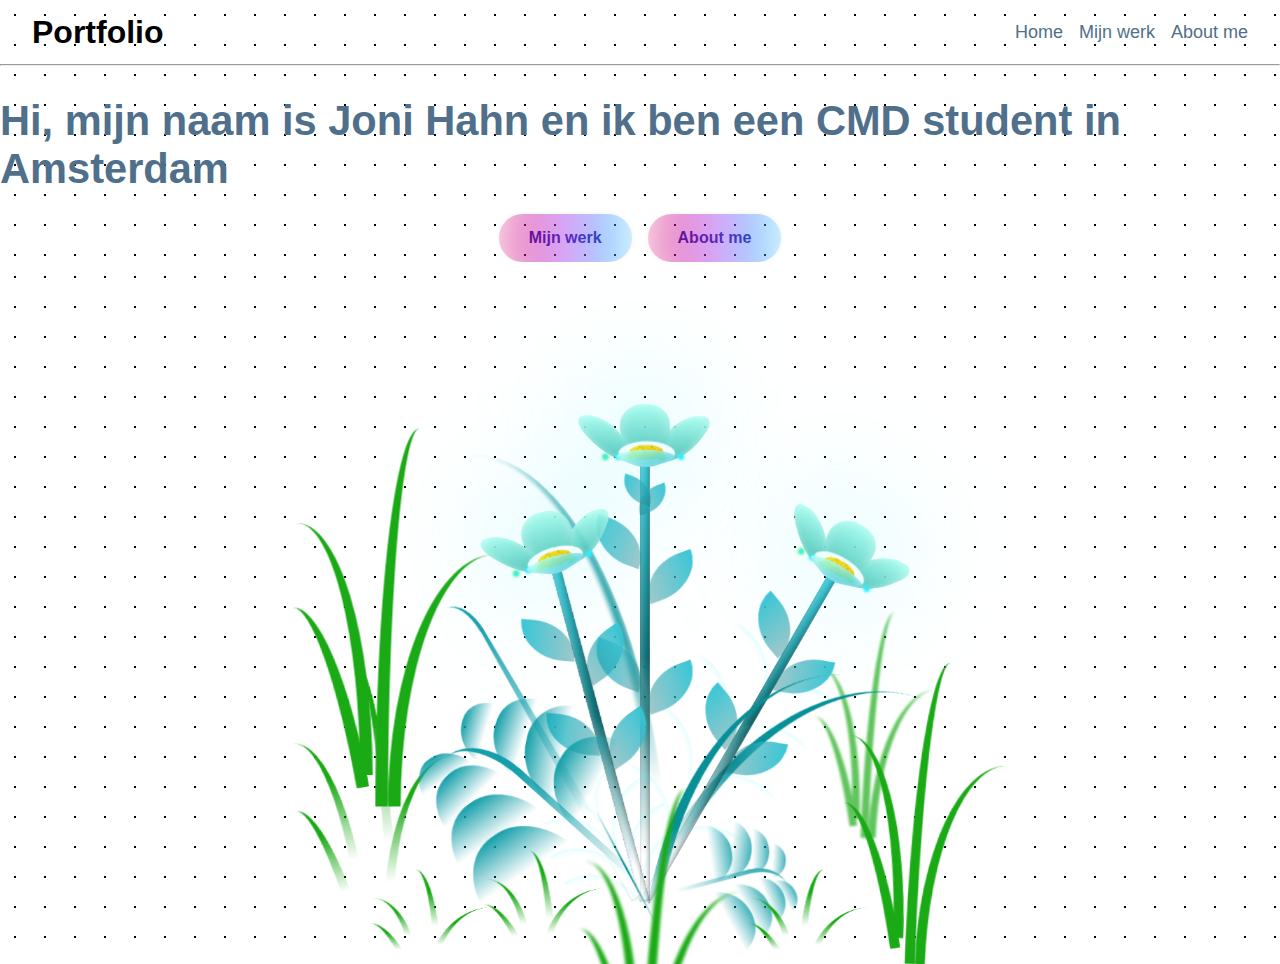
==== commit 51515de9: "update" ====
--- a/index.html
+++ b/index.html
@@ -138,7 +138,6 @@
               <div class="flower__grass__leaf flower__grass__leaf--6"></div>
               <div class="flower__grass__leaf flower__grass__leaf--7"></div>
               <div class="flower__grass__leaf flower__grass__leaf--8"></div>
-              <div class="flower__grass__overlay"></div>
             </div>
           </div>
       
@@ -154,7 +153,6 @@
               <div class="flower__grass__leaf flower__grass__leaf--6"></div>
               <div class="flower__grass__leaf flower__grass__leaf--7"></div>
               <div class="flower__grass__leaf flower__grass__leaf--8"></div>
-              <div class="flower__grass__overlay"></div>
             </div>
           </div>
       
--- a/style/style.css
+++ b/style/style.css
@@ -3,10 +3,10 @@
 * {
     margin: 0;
     padding: 0;
+    font-family: Arial, Helvetica, sans-serif;
 }
 
 body {
-    padding: 1em;
     background-color: transparent;
     background-image: radial-gradient(#000000 1px, white 1px);
     background-size: 30px 30px;
@@ -49,7 +49,17 @@
     border-radius: 2em;
 }
 
-a {
+header ul li a {
+  text-decoration: none;
+  color: #506F8A;
+  font-size: 18px;
+}
+
+header ul li a:hover {
+  text-decoration: underline;
+}
+
+main a {
   display: inline-flex;
   align-items: center;
   justify-content: center;
@@ -67,16 +77,16 @@
   box-shadow: 0 0px 7px -5px rgba(0, 0, 0, 0.5);
 }
 
-a:hover {
+main a:hover {
   background: rgb(193, 228, 248);
   color: rgb(33, 0, 85);
 }
 
-a:active {
+main a:active {
   transform: scale(0.97);
 }
 
-.hoverEffect {
+main .hoverEffect {
   position: absolute;
   bottom: 0;
   top: 0;
@@ -88,7 +98,7 @@
   z-index: 1;
 }
 
-.hoverEffect div {
+main .hoverEffect div {
   background: rgb(222, 0, 75);
   background: linear-gradient(
     90deg,
@@ -105,7 +115,7 @@
   opacity: 0.5;
 }
 
-.button:hover .hoverEffect div {
+main .button:hover .hoverEffect div {
   width: 8rem;
   height: 8rem;
 }
@@ -157,6 +167,7 @@
   font-size: 2.6rem;
   font-weight: bold;
   color: #506F8A;
+  margin-bottom: .5em;
 }
 
 /* Ruimte voor spaties */
@@ -193,22 +204,31 @@
 .mywork{
   display: flex;
   flex-wrap: wrap;
-  justify-content: start;
+  justify-content: space-around;
   padding: 2em;
 }
 
 .mywork li h3 {
   padding-left: .5em;
+  margin-top: .4em;
 }
 
 .mywork li {
   list-style: none;
   margin-top: 1.5em;
+  display: flex;
+  flex-wrap: wrap;
+  background-color: white;
+  box-shadow: 1px 4px 7px grey;
 }
 
 .mywork li img {
   height: 15em;
   width: 20em;
+}
+
+.mywork li div{
+  margin-left: .5em;
 }
 
 .mywork p {
